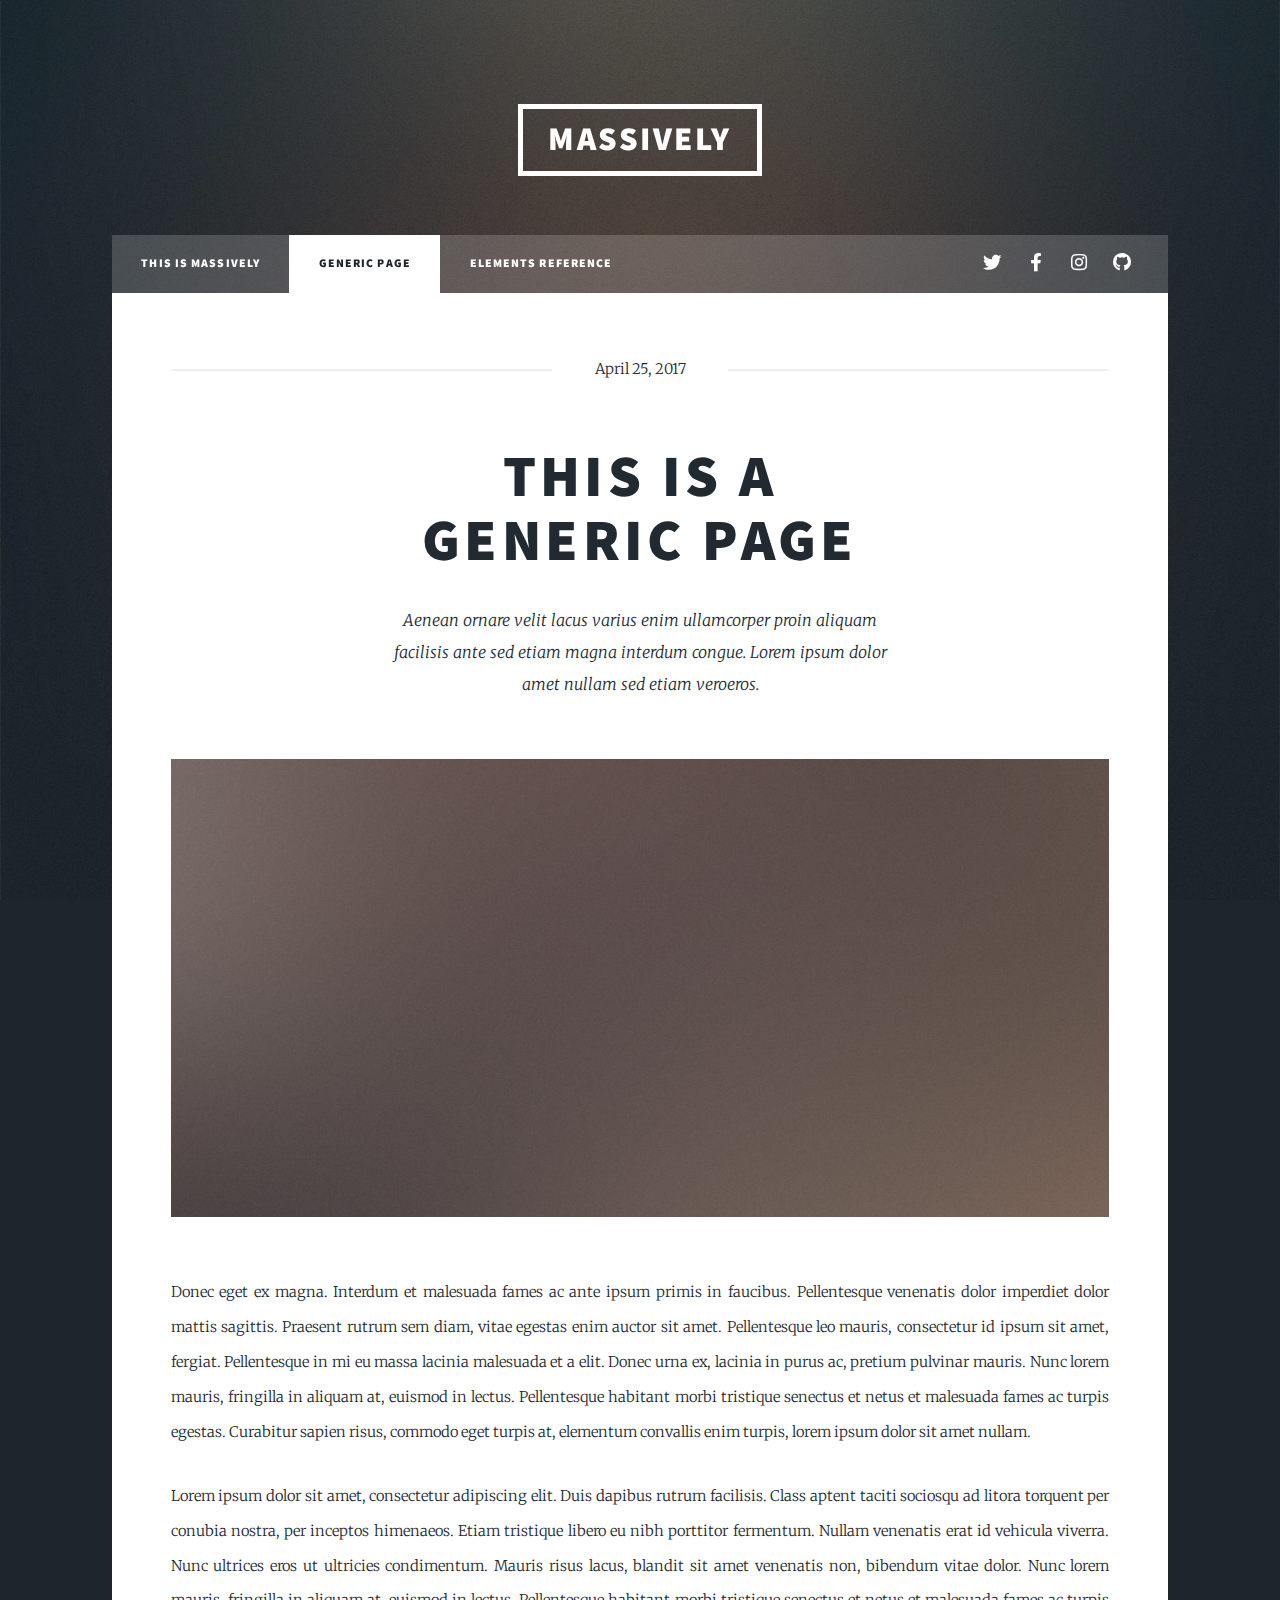
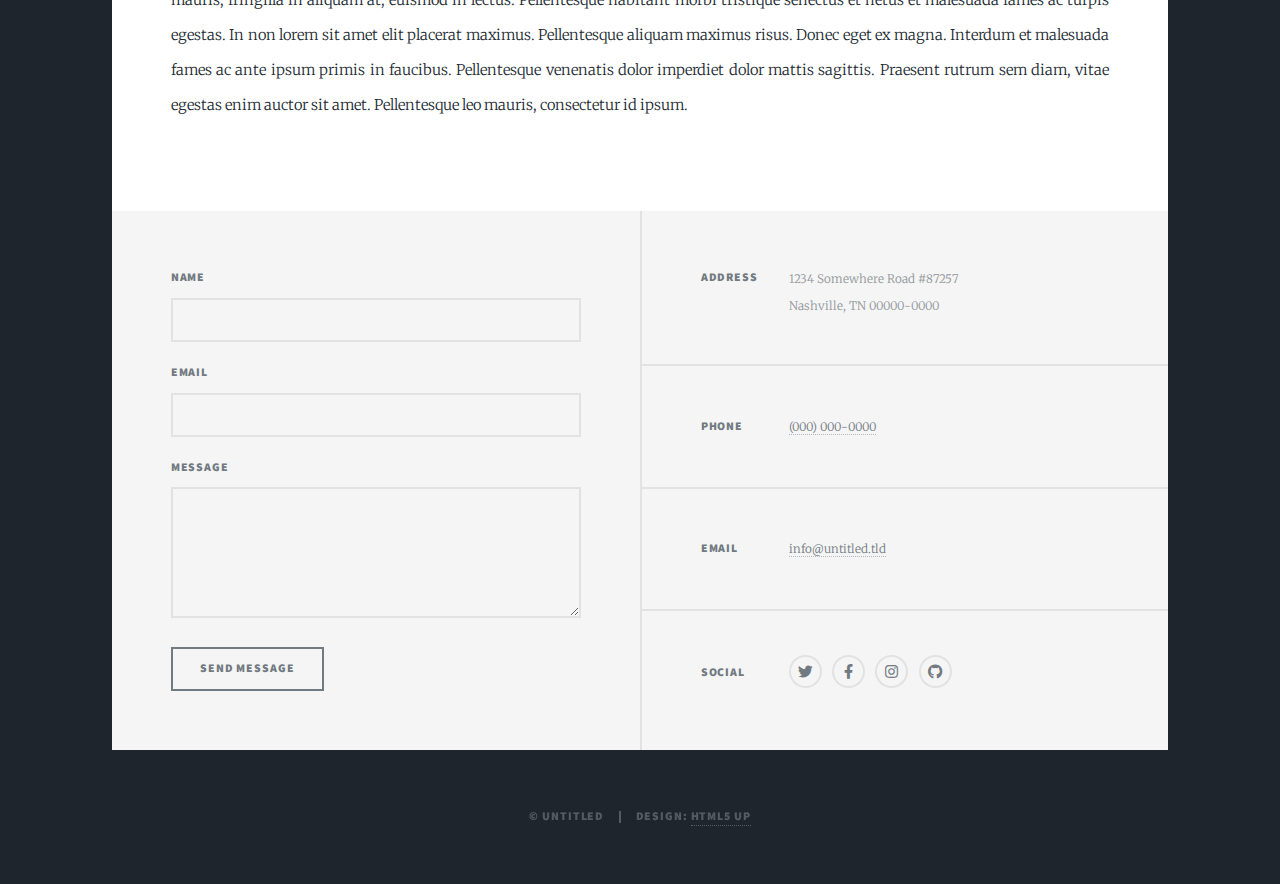
==== generic.html @ 031a7525 "Add files via upload" ====
<!DOCTYPE HTML>
<!--
	Massively by HTML5 UP
	html5up.net | @ajlkn
	Free for personal and commercial use under the CCA 3.0 license (html5up.net/license)
-->
<html>
	<head>
		<title>Generic Page - Massively by HTML5 UP</title>
		<meta charset="utf-8" />
		<meta name="viewport" content="width=device-width, initial-scale=1, user-scalable=no" />
		<link rel="stylesheet" href="assets/css/main.css" />
		<noscript><link rel="stylesheet" href="assets/css/noscript.css" /></noscript>
	</head>
	<body class="is-preload">

		<!-- Wrapper -->
			<div id="wrapper">

				<!-- Header -->
					<header id="header">
						<a href="index.html" class="logo">Massively</a>
					</header>

				<!-- Nav -->
					<nav id="nav">
						<ul class="links">
							<li><a href="index.html">This is Massively</a></li>
							<li class="active"><a href="generic.html">Generic Page</a></li>
							<li><a href="elements.html">Elements Reference</a></li>
						</ul>
						<ul class="icons">
							<li><a href="#" class="icon brands fa-twitter"><span class="label">Twitter</span></a></li>
							<li><a href="#" class="icon brands fa-facebook-f"><span class="label">Facebook</span></a></li>
							<li><a href="#" class="icon brands fa-instagram"><span class="label">Instagram</span></a></li>
							<li><a href="#" class="icon brands fa-github"><span class="label">GitHub</span></a></li>
						</ul>
					</nav>

				<!-- Main -->
					<div id="main">

						<!-- Post -->
							<section class="post">
								<header class="major">
									<span class="date">April 25, 2017</span>
									<h1>This is a<br />
									Generic Page</h1>
									<p>Aenean ornare velit lacus varius enim ullamcorper proin aliquam<br />
									facilisis ante sed etiam magna interdum congue. Lorem ipsum dolor<br />
									amet nullam sed etiam veroeros.</p>
								</header>
								<div class="image main"><img src="images/pic01.jpg" alt="" /></div>
								<p>Donec eget ex magna. Interdum et malesuada fames ac ante ipsum primis in faucibus. Pellentesque venenatis dolor imperdiet dolor mattis sagittis. Praesent rutrum sem diam, vitae egestas enim auctor sit amet. Pellentesque leo mauris, consectetur id ipsum sit amet, fergiat. Pellentesque in mi eu massa lacinia malesuada et a elit. Donec urna ex, lacinia in purus ac, pretium pulvinar mauris. Nunc lorem mauris, fringilla in aliquam at, euismod in lectus. Pellentesque habitant morbi tristique senectus et netus et malesuada fames ac turpis egestas. Curabitur sapien risus, commodo eget turpis at, elementum convallis enim turpis, lorem ipsum dolor sit amet nullam.</p>
								<p>Lorem ipsum dolor sit amet, consectetur adipiscing elit. Duis dapibus rutrum facilisis. Class aptent taciti sociosqu ad litora torquent per conubia nostra, per inceptos himenaeos. Etiam tristique libero eu nibh porttitor fermentum. Nullam venenatis erat id vehicula viverra. Nunc ultrices eros ut ultricies condimentum. Mauris risus lacus, blandit sit amet venenatis non, bibendum vitae dolor. Nunc lorem mauris, fringilla in aliquam at, euismod in lectus. Pellentesque habitant morbi tristique senectus et netus et malesuada fames ac turpis egestas. In non lorem sit amet elit placerat maximus. Pellentesque aliquam maximus risus. Donec eget ex magna. Interdum et malesuada fames ac ante ipsum primis in faucibus. Pellentesque venenatis dolor imperdiet dolor mattis sagittis. Praesent rutrum sem diam, vitae egestas enim auctor sit amet. Pellentesque leo mauris, consectetur id ipsum.</p>
							</section>

					</div>

				<!-- Footer -->
					<footer id="footer">
						<section>
							<form method="post" action="#">
								<div class="fields">
									<div class="field">
										<label for="name">Name</label>
										<input type="text" name="name" id="name" />
									</div>
									<div class="field">
										<label for="email">Email</label>
										<input type="text" name="email" id="email" />
									</div>
									<div class="field">
										<label for="message">Message</label>
										<textarea name="message" id="message" rows="3"></textarea>
									</div>
								</div>
								<ul class="actions">
									<li><input type="submit" value="Send Message" /></li>
								</ul>
							</form>
						</section>
						<section class="split contact">
							<section class="alt">
								<h3>Address</h3>
								<p>1234 Somewhere Road #87257<br />
								Nashville, TN 00000-0000</p>
							</section>
							<section>
								<h3>Phone</h3>
								<p><a href="#">(000) 000-0000</a></p>
							</section>
							<section>
								<h3>Email</h3>
								<p><a href="#">info@untitled.tld</a></p>
							</section>
							<section>
								<h3>Social</h3>
								<ul class="icons alt">
									<li><a href="#" class="icon brands alt fa-twitter"><span class="label">Twitter</span></a></li>
									<li><a href="#" class="icon brands alt fa-facebook-f"><span class="label">Facebook</span></a></li>
									<li><a href="#" class="icon brands alt fa-instagram"><span class="label">Instagram</span></a></li>
									<li><a href="#" class="icon brands alt fa-github"><span class="label">GitHub</span></a></li>
								</ul>
							</section>
						</section>
					</footer>

				<!-- Copyright -->
					<div id="copyright">
						<ul><li>&copy; Untitled</li><li>Design: <a href="https://html5up.net">HTML5 UP</a></li></ul>
					</div>

			</div>

		<!-- Scripts -->
			<script src="assets/js/jquery.min.js"></script>
			<script src="assets/js/jquery.scrollex.min.js"></script>
			<script src="assets/js/jquery.scrolly.min.js"></script>
			<script src="assets/js/browser.min.js"></script>
			<script src="assets/js/breakpoints.min.js"></script>
			<script src="assets/js/util.js"></script>
			<script src="assets/js/main.js"></script>

	</body>
</html>
---- assets/css/main.css ----
@import url(fontawesome-all.min.css);
@import url("https://fonts.googleapis.com/css?family=Merriweather:300,700,300italic,700italic|Source+Sans+Pro:900");

/*
	Massively by HTML5 UP
	html5up.net | @ajlkn
	Free for personal and commercial use under the CCA 3.0 license (html5up.net/license)
*/

html, body, div, span, applet, object,
iframe, h1, h2, h3, h4, h5, h6, p, blockquote,
pre, a, abbr, acronym, address, big, cite,
code, del, dfn, em, img, ins, kbd, q, s, samp,
small, strike, strong, sub, sup, tt, var, b,
u, i, center, dl, dt, dd, ol, ul, li, fieldset,
form, label, legend, table, caption, tbody,
tfoot, thead, tr, th, td, article, aside,
canvas, details, embed, figure, figcaption,
footer, header, hgroup, menu, nav, output, ruby,
section, summary, time, mark, audio, video {
	margin: 0;
	padding: 0;
	border: 0;
	font-size: 100%;
	font: inherit;
	vertical-align: baseline;}

article, aside, details, figcaption, figure,
footer, header, hgroup, menu, nav, section {
	display: block;}

body {
	line-height: 1;
}

ol, ul {
	list-style: none;
}

blockquote, q {
	quotes: none;
}

	blockquote:before, blockquote:after, q:before, q:after {
		content: '';
		content: none;
	}

table {
	border-collapse: collapse;
	border-spacing: 0;
}

body {
	-webkit-text-size-adjust: none;
}

mark {
	background-color: transparent;
	color: inherit;
}

input::-moz-focus-inner {
	border: 0;
	padding: 0;
}

input, select, textarea {
	-moz-appearance: none;
	-webkit-appearance: none;
	-ms-appearance: none;
	appearance: none;
}

/* Basic */

	@-ms-viewport {
		width: device-width;
	}

	body {
		-ms-overflow-style: scrollbar;
	}

	@media screen and (max-width: 480px) {

		html, body {
			min-width: 320px;
		}

	}

	html {
		box-sizing: border-box;
	}

	*, *:before, *:after {
		box-sizing: inherit;
	}

	body {
		background-color: #1e252d;
	}

		body.is-preload *, body.is-preload *:before, body.is-preload *:after {
			-moz-animation: none !important;
			-webkit-animation: none !important;
			-ms-animation: none !important;
			animation: none !important;
			-moz-transition: none !important;
			-webkit-transition: none !important;
			-ms-transition: none !important;
			transition: none !important;
		}

/* Type */

	html {
		font-size: 16pt;
	}

		@media screen and (max-width: 1680px) {

			html {
				font-size: 12pt;
			}

		}

		@media screen and (max-width: 1280px) {

			html {
				font-size: 11pt;
			}

		}

		@media screen and (max-width: 360px) {

			html {
				font-size: 10pt;
			}

		}

	body {
		color: #212931;
	}

	body, input, select, textarea {
		font-family: "Merriweather", Georgia, serif;
		font-weight: 300;
		font-size: 1rem;
		line-height: 2.375;
	}

	a {
		-moz-transition: color 0.2s ease-in-out, background-color 0.2s ease-in-out, border-color 0.2s ease-in-out, box-shadow 0.2s ease-in-out;
		-webkit-transition: color 0.2s ease-in-out, background-color 0.2s ease-in-out, border-color 0.2s ease-in-out, box-shadow 0.2s ease-in-out;
		-ms-transition: color 0.2s ease-in-out, background-color 0.2s ease-in-out, border-color 0.2s ease-in-out, box-shadow 0.2s ease-in-out;
		transition: color 0.2s ease-in-out, background-color 0.2s ease-in-out, border-color 0.2s ease-in-out, box-shadow 0.2s ease-in-out;
		border-bottom: dotted 1px;
		text-decoration: none;
	}

		a:hover {
			border-bottom-color: transparent;
		}

	strong, b {
		font-weight: 600;
	}

	em, i {
		font-style: italic;
	}

	p {
		text-align: justify;
		margin: 0 0 2rem 0;
	}

	h1, h2, h3, h4, h5, h6 {
		font-family: "Source Sans Pro", Helvetica, sans-serif;
		font-weight: 900;
		line-height: 1.5;
		letter-spacing: 0.075em;
		text-transform: uppercase;
		margin: 0 0 1rem 0;
	}

		h1 a, h2 a, h3 a, h4 a, h5 a, h6 a {
			border-bottom: 0;
			color: inherit;
			text-decoration: none;
		}

	h1 {
		font-size: 4rem;
		line-height: 1.1;
		margin: 0 0 2rem 0;
	}

	h2 {
		font-size: 1.75rem;
		line-height: 1.3;
		margin: 0 0 1.5rem 0;
	}

	h3 {
		font-size: 1.25rem;
		margin: 0 0 1.5rem 0;
	}

	h4 {
		font-size: 1rem;
	}

	h5 {
		font-size: 0.9rem;
	}

	h6 {
		font-size: 0.8rem;
	}

	sub {
		font-size: 0.8rem;
		position: relative;
		top: 0.5rem;
	}

	sup {
		font-size: 0.8rem;
		position: relative;
		top: -0.5rem;
	}

	blockquote {
		border-left: solid 4px;
		font-style: italic;
		margin: 0 0 2rem 0;
		padding: 0.5rem 0 0.5rem 2rem;
	}

	code {
		border: solid 2px;
		font-family: "Courier New", monospace;
		font-size: 0.9rem;
		margin: 0 0.25rem;
		padding: 0.25rem 0.65rem;
	}

	pre {
		-webkit-overflow-scrolling: touch;
		font-family: "Courier New", monospace;
		font-size: 0.9rem;
		margin: 0 0 2rem 0;
	}

		pre code {
			display: block;
			line-height: 1.75;
			padding: 1rem 1.5rem;
			overflow-x: auto;
		}

	hr {
		border: 0;
		border-bottom: solid 2px;
		margin: 3rem 0;
	}

		hr.major {
			margin: 5rem 0;
		}

	.align-left {
		text-align: left;
	}

	.align-center {
		text-align: center;
	}

	.align-right {
		text-align: right;
	}

	input, select, textarea {
		color: #212931;
	}

	a {
		color: #212931;
		border-bottom-color: rgba(33, 41, 49, 0.5);
	}

		a:hover {
			border-bottom-color: transparent;
			color: #18bfef !important;
		}

	strong, b {
		color: #212931;
	}

	h1, h2, h3, h4, h5, h6 {
		color: #212931;
	}

	blockquote {
		border-left-color: #eeeeee;
	}

	code {
		background: rgba(220, 220, 220, 0.25);
		border-color: #eeeeee;
	}

	hr {
		border-bottom-color: #eeeeee;
	}

/* Row */

	.row {
		display: flex;
		flex-wrap: wrap;
		box-sizing: border-box;
		align-items: stretch;
	}

		.row > * {
			box-sizing: border-box;
		}

		.row.gtr-uniform > * > :last-child {
			margin-bottom: 0;
		}

		.row.aln-left {
			justify-content: flex-start;
		}

		.row.aln-center {
			justify-content: center;
		}

		.row.aln-right {
			justify-content: flex-end;
		}

		.row.aln-top {
			align-items: flex-start;
		}

		.row.aln-middle {
			align-items: center;
		}

		.row.aln-bottom {
			align-items: flex-end;
		}

		.row > .imp {
			order: -1;
		}

		.row > .col-1 {
			width: 8.33333%;
		}

		.row > .off-1 {
			margin-left: 8.33333%;
		}

		.row > .col-2 {
			width: 16.66667%;
		}

		.row > .off-2 {
			margin-left: 16.66667%;
		}

		.row > .col-3 {
			width: 25%;
		}

		.row > .off-3 {
			margin-left: 25%;
		}

		.row > .col-4 {
			width: 33.33333%;
		}

		.row > .off-4 {
			margin-left: 33.33333%;
		}

		.row > .col-5 {
			width: 41.66667%;
		}

		.row > .off-5 {
			margin-left: 41.66667%;
		}

		.row > .col-6 {
			width: 50%;
		}

		.row > .off-6 {
			margin-left: 50%;
		}

		.row > .col-7 {
			width: 58.33333%;
		}

		.row > .off-7 {
			margin-left: 58.33333%;
		}

		.row > .col-8 {
			width: 66.66667%;
		}

		.row > .off-8 {
			margin-left: 66.66667%;
		}

		.row > .col-9 {
			width: 75%;
		}

		.row > .off-9 {
			margin-left: 75%;
		}

		.row > .col-10 {
			width: 83.33333%;
		}

		.row > .off-10 {
			margin-left: 83.33333%;
		}

		.row > .col-11 {
			width: 91.66667%;
		}

		.row > .off-11 {
			margin-left: 91.66667%;
		}

		.row > .col-12 {
			width: 100%;
		}

		.row > .off-12 {
			margin-left: 100%;
		}

		.row.gtr-0 {
			margin-top: 0;
			margin-left: 0rem;
		}

			.row.gtr-0 > * {
				padding: 0 0 0 0rem;
			}

			.row.gtr-0.gtr-uniform {
				margin-top: 0rem;
			}

				.row.gtr-0.gtr-uniform > * {
					padding-top: 0rem;
				}

		.row.gtr-25 {
			margin-top: 0;
			margin-left: -0.375rem;
		}

			.row.gtr-25 > * {
				padding: 0 0 0 0.375rem;
			}

			.row.gtr-25.gtr-uniform {
				margin-top: -0.375rem;
			}

				.row.gtr-25.gtr-uniform > * {
					padding-top: 0.375rem;
				}

		.row.gtr-50 {
			margin-top: 0;
			margin-left: -0.75rem;
		}

			.row.gtr-50 > * {
				padding: 0 0 0 0.75rem;
			}

			.row.gtr-50.gtr-uniform {
				margin-top: -0.75rem;
			}

				.row.gtr-50.gtr-uniform > * {
					padding-top: 0.75rem;
				}

		.row {
			margin-top: 0;
			margin-left: -1.5rem;
		}

			.row > * {
				padding: 0 0 0 1.5rem;
			}

			.row.gtr-uniform {
				margin-top: -1.5rem;
			}

				.row.gtr-uniform > * {
					padding-top: 1.5rem;
				}

		.row.gtr-150 {
			margin-top: 0;
			margin-left: -2.25rem;
		}

			.row.gtr-150 > * {
				padding: 0 0 0 2.25rem;
			}

			.row.gtr-150.gtr-uniform {
				margin-top: -2.25rem;
			}

				.row.gtr-150.gtr-uniform > * {
					padding-top: 2.25rem;
				}

		.row.gtr-200 {
			margin-top: 0;
			margin-left: -3rem;
		}

			.row.gtr-200 > * {
				padding: 0 0 0 3rem;
			}

			.row.gtr-200.gtr-uniform {
				margin-top: -3rem;
			}

				.row.gtr-200.gtr-uniform > * {
					padding-top: 3rem;
				}

		@media screen and (max-width: 1680px) {

			.row {
				display: flex;
				flex-wrap: wrap;
				box-sizing: border-box;
				align-items: stretch;
			}

				.row > * {
					box-sizing: border-box;
				}

				.row.gtr-uniform > * > :last-child {
					margin-bottom: 0;
				}

				.row.aln-left {
					justify-content: flex-start;
				}

				.row.aln-center {
					justify-content: center;
				}

				.row.aln-right {
					justify-content: flex-end;
				}

				.row.aln-top {
					align-items: flex-start;
				}

				.row.aln-middle {
					align-items: center;
				}

				.row.aln-bottom {
					align-items: flex-end;
				}

				.row > .imp-xlarge {
					order: -1;
				}

				.row > .col-1-xlarge {
					width: 8.33333%;
				}

				.row > .off-1-xlarge {
					margin-left: 8.33333%;
				}

				.row > .col-2-xlarge {
					width: 16.66667%;
				}

				.row > .off-2-xlarge {
					margin-left: 16.66667%;
				}

				.row > .col-3-xlarge {
					width: 25%;
				}

				.row > .off-3-xlarge {
					margin-left: 25%;
				}

				.row > .col-4-xlarge {
					width: 33.33333%;
				}

				.row > .off-4-xlarge {
					margin-left: 33.33333%;
				}

				.row > .col-5-xlarge {
					width: 41.66667%;
				}

				.row > .off-5-xlarge {
					margin-left: 41.66667%;
				}

				.row > .col-6-xlarge {
					width: 50%;
				}

				.row > .off-6-xlarge {
					margin-left: 50%;
				}

				.row > .col-7-xlarge {
					width: 58.33333%;
				}

				.row > .off-7-xlarge {
					margin-left: 58.33333%;
				}

				.row > .col-8-xlarge {
					width: 66.66667%;
				}

				.row > .off-8-xlarge {
					margin-left: 66.66667%;
				}

				.row > .col-9-xlarge {
					width: 75%;
				}

				.row > .off-9-xlarge {
					margin-left: 75%;
				}

				.row > .col-10-xlarge {
					width: 83.33333%;
				}

				.row > .off-10-xlarge {
					margin-left: 83.33333%;
				}

				.row > .col-11-xlarge {
					width: 91.66667%;
				}

				.row > .off-11-xlarge {
					margin-left: 91.66667%;
				}

				.row > .col-12-xlarge {
					width: 100%;
				}

				.row > .off-12-xlarge {
					margin-left: 100%;
				}

				.row.gtr-0 {
					margin-top: 0;
					margin-left: 0rem;
				}

					.row.gtr-0 > * {
						padding: 0 0 0 0rem;
					}

					.row.gtr-0.gtr-uniform {
						margin-top: 0rem;
					}

						.row.gtr-0.gtr-uniform > * {
							padding-top: 0rem;
						}

				.row.gtr-25 {
					margin-top: 0;
					margin-left: -0.375rem;
				}

					.row.gtr-25 > * {
						padding: 0 0 0 0.375rem;
					}

					.row.gtr-25.gtr-uniform {
						margin-top: -0.375rem;
					}

						.row.gtr-25.gtr-uniform > * {
							padding-top: 0.375rem;
						}

				.row.gtr-50 {
					margin-top: 0;
					margin-left: -0.75rem;
				}

					.row.gtr-50 > * {
						padding: 0 0 0 0.75rem;
					}

					.row.gtr-50.gtr-uniform {
						margin-top: -0.75rem;
					}

						.row.gtr-50.gtr-uniform > * {
							padding-top: 0.75rem;
						}

				.row {
					margin-top: 0;
					margin-left: -1.5rem;
				}

					.row > * {
						padding: 0 0 0 1.5rem;
					}

					.row.gtr-uniform {
						margin-top: -1.5rem;
					}

						.row.gtr-uniform > * {
							padding-top: 1.5rem;
						}

				.row.gtr-150 {
					margin-top: 0;
					margin-left: -2.25rem;
				}

					.row.gtr-150 > * {
						padding: 0 0 0 2.25rem;
					}

					.row.gtr-150.gtr-uniform {
						margin-top: -2.25rem;
					}

						.row.gtr-150.gtr-uniform > * {
							padding-top: 2.25rem;
						}

				.row.gtr-200 {
					margin-top: 0;
					margin-left: -3rem;
				}

					.row.gtr-200 > * {
						padding: 0 0 0 3rem;
					}

					.row.gtr-200.gtr-uniform {
						margin-top: -3rem;
					}

						.row.gtr-200.gtr-uniform > * {
							padding-top: 3rem;
						}

		}

		@media screen and (max-width: 1280px) {

			.row {
				display: flex;
				flex-wrap: wrap;
				box-sizing: border-box;
				align-items: stretch;
			}

				.row > * {
					box-sizing: border-box;
				}

				.row.gtr-uniform > * > :last-child {
					margin-bottom: 0;
				}

				.row.aln-left {
					justify-content: flex-start;
				}

				.row.aln-center {
					justify-content: center;
				}

				.row.aln-right {
					justify-content: flex-end;
				}

				.row.aln-top {
					align-items: flex-start;
				}

				.row.aln-middle {
					align-items: center;
				}

				.row.aln-bottom {
					align-items: flex-end;
				}

				.row > .imp-large {
					order: -1;
				}

				.row > .col-1-large {
					width: 8.33333%;
				}

				.row > .off-1-large {
					margin-left: 8.33333%;
				}

				.row > .col-2-large {
					width: 16.66667%;
				}

				.row > .off-2-large {
					margin-left: 16.66667%;
				}

				.row > .col-3-large {
					width: 25%;
				}

				.row > .off-3-large {
					margin-left: 25%;
				}

				.row > .col-4-large {
					width: 33.33333%;
				}

				.row > .off-4-large {
					margin-left: 33.33333%;
				}

				.row > .col-5-large {
					width: 41.66667%;
				}

				.row > .off-5-large {
					margin-left: 41.66667%;
				}

				.row > .col-6-large {
					width: 50%;
				}

				.row > .off-6-large {
					margin-left: 50%;
				}

				.row > .col-7-large {
					width: 58.33333%;
				}

				.row > .off-7-large {
					margin-left: 58.33333%;
				}

				.row > .col-8-large {
					width: 66.66667%;
				}

				.row > .off-8-large {
					margin-left: 66.66667%;
				}

				.row > .col-9-large {
					width: 75%;
				}

				.row > .off-9-large {
					margin-left: 75%;
				}

				.row > .col-10-large {
					width: 83.33333%;
				}

				.row > .off-10-large {
					margin-left: 83.33333%;
				}

				.row > .col-11-large {
					width: 91.66667%;
				}

				.row > .off-11-large {
					margin-left: 91.66667%;
				}

				.row > .col-12-large {
					width: 100%;
				}

				.row > .off-12-large {
					margin-left: 100%;
				}

				.row.gtr-0 {
					margin-top: 0;
					margin-left: 0rem;
				}

					.row.gtr-0 > * {
						padding: 0 0 0 0rem;
					}

					.row.gtr-0.gtr-uniform {
						margin-top: 0rem;
					}

						.row.gtr-0.gtr-uniform > * {
							padding-top: 0rem;
						}

				.row.gtr-25 {
					margin-top: 0;
					margin-left: -0.375rem;
				}

					.row.gtr-25 > * {
						padding: 0 0 0 0.375rem;
					}

					.row.gtr-25.gtr-uniform {
						margin-top: -0.375rem;
					}

						.row.gtr-25.gtr-uniform > * {
							padding-top: 0.375rem;
						}

				.row.gtr-50 {
					margin-top: 0;
					margin-left: -0.75rem;
				}

					.row.gtr-50 > * {
						padding: 0 0 0 0.75rem;
					}

					.row.gtr-50.gtr-uniform {
						margin-top: -0.75rem;
					}

						.row.gtr-50.gtr-uniform > * {
							padding-top: 0.75rem;
						}

				.row {
					margin-top: 0;
					margin-left: -1.5rem;
				}

					.row > * {
						padding: 0 0 0 1.5rem;
					}

					.row.gtr-uniform {
						margin-top: -1.5rem;
					}

						.row.gtr-uniform > * {
							padding-top: 1.5rem;
						}

				.row.gtr-150 {
					margin-top: 0;
					margin-left: -2.25rem;
				}

					.row.gtr-150 > * {
						padding: 0 0 0 2.25rem;
					}

					.row.gtr-150.gtr-uniform {
						margin-top: -2.25rem;
					}

						.row.gtr-150.gtr-uniform > * {
							padding-top: 2.25rem;
						}

				.row.gtr-200 {
					margin-top: 0;
					margin-left: -3rem;
				}

					.row.gtr-200 > * {
						padding: 0 0 0 3rem;
					}

					.row.gtr-200.gtr-uniform {
						margin-top: -3rem;
					}

						.row.gtr-200.gtr-uniform > * {
							padding-top: 3rem;
						}

		}

		@media screen and (max-width: 980px) {

			.row {
				display: flex;
				flex-wrap: wrap;
				box-sizing: border-box;
				align-items: stretch;
			}

				.row > * {
					box-sizing: border-box;
				}

				.row.gtr-uniform > * > :last-child {
					margin-bottom: 0;
				}

				.row.aln-left {
					justify-content: flex-start;
				}

				.row.aln-center {
					justify-content: center;
				}

				.row.aln-right {
					justify-content: flex-end;
				}

				.row.aln-top {
					align-items: flex-start;
				}

				.row.aln-middle {
					align-items: center;
				}

				.row.aln-bottom {
					align-items: flex-end;
				}

				.row > .imp-medium {
					order: -1;
				}

				.row > .col-1-medium {
					width: 8.33333%;
				}

				.row > .off-1-medium {
					margin-left: 8.33333%;
				}

				.row > .col-2-medium {
					width: 16.66667%;
				}

				.row > .off-2-medium {
					margin-left: 16.66667%;
				}

				.row > .col-3-medium {
					width: 25%;
				}

				.row > .off-3-medium {
					margin-left: 25%;
				}

				.row > .col-4-medium {
					width: 33.33333%;
				}

				.row > .off-4-medium {
					margin-left: 33.33333%;
				}

				.row > .col-5-medium {
					width: 41.66667%;
				}

				.row > .off-5-medium {
					margin-left: 41.66667%;
				}

				.row > .col-6-medium {
					width: 50%;
				}

				.row > .off-6-medium {
					margin-left: 50%;
				}

				.row > .col-7-medium {
					width: 58.33333%;
				}

				.row > .off-7-medium {
					margin-left: 58.33333%;
				}

				.row > .col-8-medium {
					width: 66.66667%;
				}

				.row > .off-8-medium {
					margin-left: 66.66667%;
				}

				.row > .col-9-medium {
					width: 75%;
				}

				.row > .off-9-medium {
					margin-left: 75%;
				}

				.row > .col-10-medium {
					width: 83.33333%;
				}

				.row > .off-10-medium {
					margin-left: 83.33333%;
				}

				.row > .col-11-medium {
					width: 91.66667%;
				}

				.row > .off-11-medium {
					margin-left: 91.66667%;
				}

				.row > .col-12-medium {
					width: 100%;
				}

				.row > .off-12-medium {
					margin-left: 100%;
				}

				.row.gtr-0 {
					margin-top: 0;
					margin-left: 0rem;
				}

					.row.gtr-0 > * {
						padding: 0 0 0 0rem;
					}

					.row.gtr-0.gtr-uniform {
						margin-top: 0rem;
					}

						.row.gtr-0.gtr-uniform > * {
							padding-top: 0rem;
						}

				.row.gtr-25 {
					margin-top: 0;
					margin-left: -0.375rem;
				}

					.row.gtr-25 > * {
						padding: 0 0 0 0.375rem;
					}

					.row.gtr-25.gtr-uniform {
						margin-top: -0.375rem;
					}

						.row.gtr-25.gtr-uniform > * {
							padding-top: 0.375rem;
						}

				.row.gtr-50 {
					margin-top: 0;
					margin-left: -0.75rem;
				}

					.row.gtr-50 > * {
						padding: 0 0 0 0.75rem;
					}

					.row.gtr-50.gtr-uniform {
						margin-top: -0.75rem;
					}

						.row.gtr-50.gtr-uniform > * {
							padding-top: 0.75rem;
						}

				.row {
					margin-top: 0;
					margin-left: -1.5rem;
				}

					.row > * {
						padding: 0 0 0 1.5rem;
					}

					.row.gtr-uniform {
						margin-top: -1.5rem;
					}

						.row.gtr-uniform > * {
							padding-top: 1.5rem;
						}

				.row.gtr-150 {
					margin-top: 0;
					margin-left: -2.25rem;
				}

					.row.gtr-150 > * {
						padding: 0 0 0 2.25rem;
					}

					.row.gtr-150.gtr-uniform {
						margin-top: -2.25rem;
					}

						.row.gtr-150.gtr-uniform > * {
							padding-top: 2.25rem;
						}

				.row.gtr-200 {
					margin-top: 0;
					margin-left: -3rem;
				}

					.row.gtr-200 > * {
						padding: 0 0 0 3rem;
					}

					.row.gtr-200.gtr-uniform {
						margin-top: -3rem;
					}

						.row.gtr-200.gtr-uniform > * {
							padding-top: 3rem;
						}

		}

		@media screen and (max-width: 736px) {

			.row {
				display: flex;
				flex-wrap: wrap;
				box-sizing: border-box;
				align-items: stretch;
			}

				.row > * {
					box-sizing: border-box;
				}

				.row.gtr-uniform > * > :last-child {
					margin-bottom: 0;
				}

				.row.aln-left {
					justify-content: flex-start;
				}

				.row.aln-center {
					justify-content: center;
				}

				.row.aln-right {
					justify-content: flex-end;
				}

				.row.aln-top {
					align-items: flex-start;
				}

				.row.aln-middle {
					align-items: center;
				}

				.row.aln-bottom {
					align-items: flex-end;
				}

				.row > .imp-small {
					order: -1;
				}

				.row > .col-1-small {
					width: 8.33333%;
				}

				.row > .off-1-small {
					margin-left: 8.33333%;
				}

				.row > .col-2-small {
					width: 16.66667%;
				}

				.row > .off-2-small {
					margin-left: 16.66667%;
				}

				.row > .col-3-small {
					width: 25%;
				}

				.row > .off-3-small {
					margin-left: 25%;
				}

				.row > .col-4-small {
					width: 33.33333%;
				}

				.row > .off-4-small {
					margin-left: 33.33333%;
				}

				.row > .col-5-small {
					width: 41.66667%;
				}

				.row > .off-5-small {
					margin-left: 41.66667%;
				}

				.row > .col-6-small {
					width: 50%;
				}

				.row > .off-6-small {
					margin-left: 50%;
				}

				.row > .col-7-small {
					width: 58.33333%;
				}

				.row > .off-7-small {
					margin-left: 58.33333%;
				}

				.row > .col-8-small {
					width: 66.66667%;
				}

				.row > .off-8-small {
					margin-left: 66.66667%;
				}

				.row > .col-9-small {
					width: 75%;
				}

				.row > .off-9-small {
					margin-left: 75%;
				}

				.row > .col-10-small {
					width: 83.33333%;
				}

				.row > .off-10-small {
					margin-left: 83.33333%;
				}

				.row > .col-11-small {
					width: 91.66667%;
				}

				.row > .off-11-small {
					margin-left: 91.66667%;
				}

				.row > .col-12-small {
					width: 100%;
				}

				.row > .off-12-small {
					margin-left: 100%;
				}

				.row.gtr-0 {
					margin-top: 0;
					margin-left: 0rem;
				}

					.row.gtr-0 > * {
						padding: 0 0 0 0rem;
					}

					.row.gtr-0.gtr-uniform {
						margin-top: 0rem;
					}

						.row.gtr-0.gtr-uniform > * {
							padding-top: 0rem;
						}

				.row.gtr-25 {
					margin-top: 0;
					margin-left: -0.375rem;
				}

					.row.gtr-25 > * {
						padding: 0 0 0 0.375rem;
					}

					.row.gtr-25.gtr-uniform {
						margin-top: -0.375rem;
					}

						.row.gtr-25.gtr-uniform > * {
							padding-top: 0.375rem;
						}

				.row.gtr-50 {
					margin-top: 0;
					margin-left: -0.75rem;
				}

					.row.gtr-50 > * {
						padding: 0 0 0 0.75rem;
					}

					.row.gtr-50.gtr-uniform {
						margin-top: -0.75rem;
					}

						.row.gtr-50.gtr-uniform > * {
							padding-top: 0.75rem;
						}

				.row {
					margin-top: 0;
					margin-left: -1.5rem;
				}

					.row > * {
						padding: 0 0 0 1.5rem;
					}

					.row.gtr-uniform {
						margin-top: -1.5rem;
					}

						.row.gtr-uniform > * {
							padding-top: 1.5rem;
						}

				.row.gtr-150 {
					margin-top: 0;
					margin-left: -2.25rem;
				}

					.row.gtr-150 > * {
						padding: 0 0 0 2.25rem;
					}

					.row.gtr-150.gtr-uniform {
						margin-top: -2.25rem;
					}

						.row.gtr-150.gtr-uniform > * {
							padding-top: 2.25rem;
						}

				.row.gtr-200 {
					margin-top: 0;
					margin-left: -3rem;
				}

					.row.gtr-200 > * {
						padding: 0 0 0 3rem;
					}

					.row.gtr-200.gtr-uniform {
						margin-top: -3rem;
					}

						.row.gtr-200.gtr-uniform > * {
							padding-top: 3rem;
						}

		}

		@media screen and (max-width: 480px) {

			.row {
				display: flex;
				flex-wrap: wrap;
				box-sizing: border-box;
				align-items: stretch;
			}

				.row > * {
					box-sizing: border-box;
				}

				.row.gtr-uniform > * > :last-child {
					margin-bottom: 0;
				}

				.row.aln-left {
					justify-content: flex-start;
				}

				.row.aln-center {
					justify-content: center;
				}

				.row.aln-right {
					justify-content: flex-end;
				}

				.row.aln-top {
					align-items: flex-start;
				}

				.row.aln-middle {
					align-items: center;
				}

				.row.aln-bottom {
					align-items: flex-end;
				}

				.row > .imp-xsmall {
					order: -1;
				}

				.row > .col-1-xsmall {
					width: 8.33333%;
				}

				.row > .off-1-xsmall {
					margin-left: 8.33333%;
				}

				.row > .col-2-xsmall {
					width: 16.66667%;
				}

				.row > .off-2-xsmall {
					margin-left: 16.66667%;
				}

				.row > .col-3-xsmall {
					width: 25%;
				}

				.row > .off-3-xsmall {
					margin-left: 25%;
				}

				.row > .col-4-xsmall {
					width: 33.33333%;
				}

				.row > .off-4-xsmall {
					margin-left: 33.33333%;
				}

				.row > .col-5-xsmall {
					width: 41.66667%;
				}

				.row > .off-5-xsmall {
					margin-left: 41.66667%;
				}

				.row > .col-6-xsmall {
					width: 50%;
				}

				.row > .off-6-xsmall {
					margin-left: 50%;
				}

				.row > .col-7-xsmall {
					width: 58.33333%;
				}

				.row > .off-7-xsmall {
					margin-left: 58.33333%;
				}

				.row > .col-8-xsmall {
					width: 66.66667%;
				}

				.row > .off-8-xsmall {
					margin-left: 66.66667%;
				}

				.row > .col-9-xsmall {
					width: 75%;
				}

				.row > .off-9-xsmall {
					margin-left: 75%;
				}

				.row > .col-10-xsmall {
					width: 83.33333%;
				}

				.row > .off-10-xsmall {
					margin-left: 83.33333%;
				}

				.row > .col-11-xsmall {
					width: 91.66667%;
				}

				.row > .off-11-xsmall {
					margin-left: 91.66667%;
				}

				.row > .col-12-xsmall {
					width: 100%;
				}

				.row > .off-12-xsmall {
					margin-left: 100%;
				}

				.row.gtr-0 {
					margin-top: 0;
					margin-left: 0rem;
				}

					.row.gtr-0 > * {
						padding: 0 0 0 0rem;
					}

					.row.gtr-0.gtr-uniform {
						margin-top: 0rem;
					}

						.row.gtr-0.gtr-uniform > * {
							padding-top: 0rem;
						}

				.row.gtr-25 {
					margin-top: 0;
					margin-left: -0.375rem;
				}

					.row.gtr-25 > * {
						padding: 0 0 0 0.375rem;
					}

					.row.gtr-25.gtr-uniform {
						margin-top: -0.375rem;
					}

						.row.gtr-25.gtr-uniform > * {
							padding-top: 0.375rem;
						}

				.row.gtr-50 {
					margin-top: 0;
					margin-left: -0.75rem;
				}

					.row.gtr-50 > * {
						padding: 0 0 0 0.75rem;
					}

					.row.gtr-50.gtr-uniform {
						margin-top: -0.75rem;
					}

						.row.gtr-50.gtr-uniform > * {
							padding-top: 0.75rem;
						}

				.row {
					margin-top: 0;
					margin-left: -1.5rem;
				}

					.row > * {
						padding: 0 0 0 1.5rem;
					}

					.row.gtr-uniform {
						margin-top: -1.5rem;
					}

						.row.gtr-uniform > * {
							padding-top: 1.5rem;
						}

				.row.gtr-150 {
					margin-top: 0;
					margin-left: -2.25rem;
				}

					.row.gtr-150 > * {
						padding: 0 0 0 2.25rem;
					}

					.row.gtr-150.gtr-uniform {
						margin-top: -2.25rem;
					}

						.row.gtr-150.gtr-uniform > * {
							padding-top: 2.25rem;
						}

				.row.gtr-200 {
					margin-top: 0;
					margin-left: -3rem;
				}

					.row.gtr-200 > * {
						padding: 0 0 0 3rem;
					}

					.row.gtr-200.gtr-uniform {
						margin-top: -3rem;
					}

						.row.gtr-200.gtr-uniform > * {
							padding-top: 3rem;
						}

		}

		@media screen and (max-width: 360px) {

			.row {
				display: flex;
				flex-wrap: wrap;
				box-sizing: border-box;
				align-items: stretch;
			}

				.row > * {
					box-sizing: border-box;
				}

				.row.gtr-uniform > * > :last-child {
					margin-bottom: 0;
				}

				.row.aln-left {
					justify-content: flex-start;
				}

				.row.aln-center {
					justify-content: center;
				}

				.row.aln-right {
					justify-content: flex-end;
				}

				.row.aln-top {
					align-items: flex-start;
				}

				.row.aln-middle {
					align-items: center;
				}

				.row.aln-bottom {
					align-items: flex-end;
				}

				.row > .imp-xxsmall {
					order: -1;
				}

				.row > .col-1-xxsmall {
					width: 8.33333%;
				}

				.row > .off-1-xxsmall {
					margin-left: 8.33333%;
				}

				.row > .col-2-xxsmall {
					width: 16.66667%;
				}

				.row > .off-2-xxsmall {
					margin-left: 16.66667%;
				}

				.row > .col-3-xxsmall {
					width: 25%;
				}

				.row > .off-3-xxsmall {
					margin-left: 25%;
				}

				.row > .col-4-xxsmall {
					width: 33.33333%;
				}

				.row > .off-4-xxsmall {
					margin-left: 33.33333%;
				}

				.row > .col-5-xxsmall {
					width: 41.66667%;
				}

				.row > .off-5-xxsmall {
					margin-left: 41.66667%;
				}

				.row > .col-6-xxsmall {
					width: 50%;
				}

				.row > .off-6-xxsmall {
					margin-left: 50%;
				}

				.row > .col-7-xxsmall {
					width: 58.33333%;
				}

				.row > .off-7-xxsmall {
					margin-left: 58.33333%;
				}

				.row > .col-8-xxsmall {
					width: 66.66667%;
				}

				.row > .off-8-xxsmall {
					margin-left: 66.66667%;
				}

				.row > .col-9-xxsmall {
					width: 75%;
				}

				.row > .off-9-xxsmall {
					margin-left: 75%;
				}

				.row > .col-10-xxsmall {
					width: 83.33333%;
				}

				.row > .off-10-xxsmall {
					margin-left: 83.33333%;
				}

				.row > .col-11-xxsmall {
					width: 91.66667%;
				}

				.row > .off-11-xxsmall {
					margin-left: 91.66667%;
				}

				.row > .col-12-xxsmall {
					width: 100%;
				}

				.row > .off-12-xxsmall {
					margin-left: 100%;
				}

				.row.gtr-0 {
					margin-top: 0;
					margin-left: 0rem;
				}

					.row.gtr-0 > * {
						padding: 0 0 0 0rem;
					}

					.row.gtr-0.gtr-uniform {
						margin-top: 0rem;
					}

						.row.gtr-0.gtr-uniform > * {
							padding-top: 0rem;
						}

				.row.gtr-25 {
					margin-top: 0;
					margin-left: -0.375rem;
				}

					.row.gtr-25 > * {
						padding: 0 0 0 0.375rem;
					}

					.row.gtr-25.gtr-uniform {
						margin-top: -0.375rem;
					}

						.row.gtr-25.gtr-uniform > * {
							padding-top: 0.375rem;
						}

				.row.gtr-50 {
					margin-top: 0;
					margin-left: -0.75rem;
				}

					.row.gtr-50 > * {
						padding: 0 0 0 0.75rem;
					}

					.row.gtr-50.gtr-uniform {
						margin-top: -0.75rem;
					}

						.row.gtr-50.gtr-uniform > * {
							padding-top: 0.75rem;
						}

				.row {
					margin-top: 0;
					margin-left: -1.5rem;
				}

					.row > * {
						padding: 0 0 0 1.5rem;
					}

					.row.gtr-uniform {
						margin-top: -1.5rem;
					}

						.row.gtr-uniform > * {
							padding-top: 1.5rem;
						}

				.row.gtr-150 {
					margin-top: 0;
					margin-left: -2.25rem;
				}

					.row.gtr-150 > * {
						padding: 0 0 0 2.25rem;
					}

					.row.gtr-150.gtr-uniform {
						margin-top: -2.25rem;
					}

						.row.gtr-150.gtr-uniform > * {
							padding-top: 2.25rem;
						}

				.row.gtr-200 {
					margin-top: 0;
					margin-left: -3rem;
				}

					.row.gtr-200 > * {
						padding: 0 0 0 3rem;
					}

					.row.gtr-200.gtr-uniform {
						margin-top: -3rem;
					}

						.row.gtr-200.gtr-uniform > * {
							padding-top: 3rem;
						}

		}

/* Box */

	.box {
		border: solid 2px;
		margin-bottom: 2rem;
		padding: 1.5rem;
	}

		.box > :last-child,
		.box > :last-child > :last-child,
		.box > :last-child > :last-child > :last-child {
			margin-bottom: 0;
		}

		.box.alt {
			border: 0;
			border-radius: 0;
			padding: 0;
		}

	.box {
		border-color: #eeeeee;
	}

/* Button */

	input[type="submit"],
	input[type="reset"],
	input[type="button"],
	button,
	.button {
		-moz-appearance: none;
		-webkit-appearance: none;
		-ms-appearance: none;
		appearance: none;
		-moz-transition: background-color 0.2s ease-in-out, box-shadow 0.2s ease-in-out, color 0.2s ease-in-out;
		-webkit-transition: background-color 0.2s ease-in-out, box-shadow 0.2s ease-in-out, color 0.2s ease-in-out;
		-ms-transition: background-color 0.2s ease-in-out, box-shadow 0.2s ease-in-out, color 0.2s ease-in-out;
		transition: background-color 0.2s ease-in-out, box-shadow 0.2s ease-in-out, color 0.2s ease-in-out;
		border: 0;
		border-radius: 0;
		cursor: pointer;
		display: inline-block;
		font-family: "Source Sans Pro", Helvetica, sans-serif;
		font-size: 0.8rem;
		font-weight: 900;
		letter-spacing: 0.075em;
		height: 3rem;
		line-height: 3rem;
		padding: 0 2rem;
		text-align: center;
		text-decoration: none;
		text-transform: uppercase;
		white-space: nowrap;
	}

		input[type="submit"].icon:before,
		input[type="reset"].icon:before,
		input[type="button"].icon:before,
		button.icon:before,
		.button.icon:before {
			margin-right: 0.5rem;
		}

		input[type="submit"].icon.solo,
		input[type="reset"].icon.solo,
		input[type="button"].icon.solo,
		button.icon.solo,
		.button.icon.solo {
			position: relative;
			width: 4rem;
			height: 4rem;
			line-height: 4rem;
			border-radius: 4rem;
			text-indent: 4rem;
			overflow: hidden;
			padding: 0;
			white-space: nowrap;
		}

			input[type="submit"].icon.solo:before,
			input[type="reset"].icon.solo:before,
			input[type="button"].icon.solo:before,
			button.icon.solo:before,
			.button.icon.solo:before {
				position: absolute;
				display: block;
				top: 0;
				left: 0;
				width: inherit;
				height: inherit;
				line-height: inherit;
				font-size: 1.25rem;
				margin-right: 0;
				text-align: center;
				text-indent: 0;
			}

		input[type="submit"].fit,
		input[type="reset"].fit,
		input[type="button"].fit,
		button.fit,
		.button.fit {
			width: 100%;
		}

		input[type="submit"].small,
		input[type="reset"].small,
		input[type="button"].small,
		button.small,
		.button.small {
			font-size: 0.7rem;
			height: 2.5rem;
			line-height: 2.5rem;
			padding: 0 1.5rem;
		}

		input[type="submit"].large,
		input[type="reset"].large,
		input[type="button"].large,
		button.large,
		.button.large {
			font-size: 0.9rem;
			height: 3.5rem;
			line-height: 3.5rem;
			padding: 0 2.75rem;
		}

		@media screen and (max-width: 980px) {

			input[type="submit"],
			input[type="reset"],
			input[type="button"],
			button,
			.button {
				font-size: 0.9rem;
				height: 3.25rem;
				line-height: 3.25rem;
			}

				input[type="submit"].large,
				input[type="reset"].large,
				input[type="button"].large,
				button.large,
				.button.large {
					font-size: 1rem;
					height: 3.75rem;
					line-height: 3.75rem;
				}

		}

		input[type="submit"].disabled, input[type="submit"]:disabled,
		input[type="reset"].disabled,
		input[type="reset"]:disabled,
		input[type="button"].disabled,
		input[type="button"]:disabled,
		button.disabled,
		button:disabled,
		.button.disabled,
		.button:disabled {
			pointer-events: none;
			opacity: 0.25;
		}

	input[type="submit"],
	input[type="reset"],
	input[type="button"],
	button,
	.button {
		background-color: transparent;
		box-shadow: inset 0 0 0 2px #212931;
		color: #212931 !important;
	}

		input[type="submit"]:hover,
		input[type="reset"]:hover,
		input[type="button"]:hover,
		button:hover,
		.button:hover {
			box-shadow: inset 0 0 0 2px #18bfef;
			color: #18bfef !important;
		}

		input[type="submit"].primary,
		input[type="reset"].primary,
		input[type="button"].primary,
		button.primary,
		.button.primary {
			background-color: #212931;
			box-shadow: none;
			color: #ffffff !important;
		}

			input[type="submit"].primary:hover,
			input[type="reset"].primary:hover,
			input[type="button"].primary:hover,
			button.primary:hover,
			.button.primary:hover {
				background-color: #18bfef;
			}

/* Form */

	form {
		margin: 0 0 2rem 0;
	}

		form > :last-child {
			margin-bottom: 0;
		}

		form > .fields {
			display: -moz-flex;
			display: -webkit-flex;
			display: -ms-flex;
			display: flex;
			-moz-flex-wrap: wrap;
			-webkit-flex-wrap: wrap;
			-ms-flex-wrap: wrap;
			flex-wrap: wrap;
			width: calc(100% + 3rem);
			margin: -1.5rem 0 2rem -1.5rem;
		}

			form > .fields > .field {
				-moz-flex-grow: 0;
				-webkit-flex-grow: 0;
				-ms-flex-grow: 0;
				flex-grow: 0;
				-moz-flex-shrink: 0;
				-webkit-flex-shrink: 0;
				-ms-flex-shrink: 0;
				flex-shrink: 0;
				padding: 1.5rem 0 0 1.5rem;
				width: calc(100% - 1.5rem);
			}

				form > .fields > .field.half {
					width: calc(50% - 0.75rem);
				}

				form > .fields > .field.third {
					width: calc(100%/3 - 0.5rem);
				}

				form > .fields > .field.quarter {
					width: calc(25% - 0.375rem);
				}

		@media screen and (max-width: 480px) {

			form > .fields {
				width: calc(100% + 3rem);
				margin: -1.5rem 0 2rem -1.5rem;
			}

				form > .fields > .field {
					padding: 1.5rem 0 0 1.5rem;
					width: calc(100% - 1.5rem);
				}

					form > .fields > .field.half {
						width: calc(100% - 1.5rem);
					}

					form > .fields > .field.third {
						width: calc(100% - 1.5rem);
					}

					form > .fields > .field.quarter {
						width: calc(100% - 1.5rem);
					}

		}

	label {
		display: block;
		font-family: "Source Sans Pro", Helvetica, sans-serif;
		font-weight: 900;
		line-height: 1.5;
		letter-spacing: 0.075em;
		font-size: 0.8rem;
		text-transform: uppercase;
		margin: 0 0 0.75rem 0;
	}

		@media screen and (max-width: 980px) {

			label {
				font-size: 0.9rem;
			}

		}

	input[type="text"],
	input[type="password"],
	input[type="email"],
	select,
	textarea {
		-moz-appearance: none;
		-webkit-appearance: none;
		-ms-appearance: none;
		appearance: none;
		background: transparent;
		border-radius: 0;
		border: solid 2px;
		color: inherit;
		display: block;
		outline: 0;
		padding: 0 1rem;
		text-decoration: none;
		width: 100%;
	}

		input[type="text"]:invalid,
		input[type="password"]:invalid,
		input[type="email"]:invalid,
		select:invalid,
		textarea:invalid {
			box-shadow: none;
		}

	select {
		background-size: 1.25rem;
		background-repeat: no-repeat;
		background-position: calc(100% - 1rem) center;
		height: 3rem;
		padding-right: 3rem;
		text-overflow: ellipsis;
	}

		select:focus::-ms-value {
			background-color: transparent;
		}

		select::-ms-expand {
			display: none;
		}

	input[type="text"],
	input[type="password"],
	input[type="email"],
	select {
		height: 3rem;
	}

	textarea {
		padding: 0.75rem 1rem;
	}

	input[type="checkbox"],
	input[type="radio"] {
		-moz-appearance: none;
		-webkit-appearance: none;
		-ms-appearance: none;
		appearance: none;
		display: block;
		float: left;
		margin-right: -2rem;
		opacity: 0;
		width: 1rem;
		z-index: -1;
	}

		input[type="checkbox"] + label,
		input[type="radio"] + label {
			text-decoration: none;
			cursor: pointer;
			display: inline-block;
			font-size: 1rem;
			letter-spacing: 0;
			font-family: "Merriweather", Georgia, serif;
			text-transform: none;
			font-weight: 300;
			padding-left: 2.8rem;
			padding-right: 1rem;
			position: relative;
		}

			input[type="checkbox"] + label:before,
			input[type="radio"] + label:before {
				-moz-osx-font-smoothing: grayscale;
				-webkit-font-smoothing: antialiased;
				display: inline-block;
				font-style: normal;
				font-variant: normal;
				text-rendering: auto;
				line-height: 1;
				text-transform: none !important;
				font-family: 'Font Awesome 5 Free';
				font-weight: 900;
			}

			input[type="checkbox"] + label:before,
			input[type="radio"] + label:before {
				border-radius: 0;
				border: solid 2px;
				content: '';
				display: inline-block;
				font-size: 0.8rem;
				height: 1.8rem;
				left: 0;
				line-height: 1.65rem;
				position: absolute;
				text-align: center;
				top: -0.125rem;
				width: 1.8rem;
			}

		input[type="checkbox"]:checked + label:before,
		input[type="radio"]:checked + label:before {
			content: '\f00c';
		}

	input[type="checkbox"] + label:before {
		border-radius: 0;
	}

	input[type="radio"] + label:before {
		border-radius: 100%;
	}

	::-webkit-input-placeholder {
		opacity: 1.0;
	}

	:-moz-placeholder {
		opacity: 1.0;
	}

	::-moz-placeholder {
		opacity: 1.0;
	}

	:-ms-input-placeholder {
		opacity: 1.0;
	}

	label {
		color: #212931;
	}

	input[type="text"],
	input[type="password"],
	input[type="email"],
	select,
	textarea {
		border-color: #eeeeee;
	}

		input[type="text"]:focus,
		input[type="password"]:focus,
		input[type="email"]:focus,
		select:focus,
		textarea:focus {
			border-color: #18bfef;
		}

	select {
		background-image: url("data:image/svg+xml;charset=utf8,%3Csvg xmlns='http://www.w3.org/2000/svg' width='40' height='40' preserveAspectRatio='none' viewBox='0 0 40 40'%3E%3Cpath d='M9.4,12.3l10.4,10.4l10.4-10.4c0.2-0.2,0.5-0.4,0.9-0.4c0.3,0,0.6,0.1,0.9,0.4l3.3,3.3c0.2,0.2,0.4,0.5,0.4,0.9 c0,0.4-0.1,0.6-0.4,0.9L20.7,31.9c-0.2,0.2-0.5,0.4-0.9,0.4c-0.3,0-0.6-0.1-0.9-0.4L4.3,17.3c-0.2-0.2-0.4-0.5-0.4-0.9 c0-0.4,0.1-0.6,0.4-0.9l3.3-3.3c0.2-0.2,0.5-0.4,0.9-0.4S9.1,12.1,9.4,12.3z' fill='%23eeeeee' /%3E%3C/svg%3E");
	}

		select option {
			background-color: #ffffff;
			color: #212931;
		}

	.select-wrapper:before {
		color: #eeeeee;
	}

	input[type="checkbox"] + label,
	input[type="radio"] + label {
		color: #212931;
	}

		input[type="checkbox"] + label:before,
		input[type="radio"] + label:before {
			border-color: #eeeeee;
		}

	input[type="checkbox"]:checked + label:before,
	input[type="radio"]:checked + label:before {
		background-color: #212931;
		border-color: #212931;
		color: #ffffff;
	}

	input[type="checkbox"]:focus + label:before,
	input[type="radio"]:focus + label:before {
		border-color: #18bfef;
	}

	::-webkit-input-placeholder {
		color: #909498 !important;
	}

	:-moz-placeholder {
		color: #909498 !important;
	}

	::-moz-placeholder {
		color: #909498 !important;
	}

	:-ms-input-placeholder {
		color: #909498 !important;
	}

	.formerize-placeholder {
		color: #909498 !important;
	}

/* Icon */

	.icon {
		text-decoration: none;
		border-bottom: none;
		position: relative;
	}

		.icon:before {
			-moz-osx-font-smoothing: grayscale;
			-webkit-font-smoothing: antialiased;
			display: inline-block;
			font-style: normal;
			font-variant: normal;
			text-rendering: auto;
			line-height: 1;
			text-transform: none !important;
			font-family: 'Font Awesome 5 Free';
			font-weight: 400;
		}

		.icon > .label {
			display: none;
		}

		.icon:before {
			line-height: inherit;
		}

		.icon.solid:before {
			font-weight: 900;
		}

		.icon.brands:before {
			font-family: 'Font Awesome 5 Brands';
		}

/* Image */

	.image {
		border: 0;
		display: inline-block;
		position: relative;
	}

		.image img {
			display: block;
		}

		.image.left, .image.right {
			max-width: 40%;
		}

			.image.left img, .image.right img {
				width: 100%;
			}

		.image.left {
			float: left;
			margin: 0 2rem 2rem 0;
			top: 0.75rem;
		}

		.image.right {
			float: right;
			margin: 0 0 2rem 2rem;
			top: 0.75rem;
		}

		.image.fit {
			display: block;
			margin: 2.5rem 0;
			width: 100%;
		}

			.image.fit:first-child {
				margin-top: 0;
			}

			.image.fit img {
				width: 100%;
			}

		.image.main {
			display: block;
			margin: 4rem 0;
			width: 100%;
		}

			.image.main:first-child {
				margin-top: 0;
			}

			.image.main img {
				width: 100%;
			}

		@media screen and (max-width: 736px) {

			.image.fit {
				margin: 2rem 0;
			}

			.image.main {
				margin: 2rem 0;
			}

		}

	a.image {
		overflow: hidden;
	}

		a.image img {
			-moz-transition: -moz-transform 0.2s ease-out;
			-webkit-transition: -webkit-transform 0.2s ease-out;
			-ms-transition: -ms-transform 0.2s ease-out;
			transition: transform 0.2s ease-out;
		}

		a.image:hover img {
			-moz-transform: scale(1.05);
			-webkit-transform: scale(1.05);
			-ms-transform: scale(1.05);
			transform: scale(1.05);
		}

/* Actions */

	ul.actions {
		display: -moz-flex;
		display: -webkit-flex;
		display: -ms-flex;
		display: flex;
		cursor: default;
		list-style: none;
		margin-left: -1rem;
		padding-left: 0;
	}

		ul.actions li {
			padding: 0 0 0 1rem;
			vertical-align: middle;
		}

		ul.actions.special {
			-moz-justify-content: center;
			-webkit-justify-content: center;
			-ms-justify-content: center;
			justify-content: center;
			width: 100%;
			margin-left: 0;
		}

			ul.actions.special li:first-child {
				padding-left: 0;
			}

		ul.actions.stacked {
			-moz-flex-direction: column;
			-webkit-flex-direction: column;
			-ms-flex-direction: column;
			flex-direction: column;
			margin-left: 0;
		}

			ul.actions.stacked li {
				padding: 1.3rem 0 0 0;
			}

				ul.actions.stacked li:first-child {
					padding-top: 0;
				}

		ul.actions.fit {
			width: calc(100% + 1rem);
		}

			ul.actions.fit li {
				-moz-flex-grow: 1;
				-webkit-flex-grow: 1;
				-ms-flex-grow: 1;
				flex-grow: 1;
				-moz-flex-shrink: 1;
				-webkit-flex-shrink: 1;
				-ms-flex-shrink: 1;
				flex-shrink: 1;
				width: 100%;
			}

				ul.actions.fit li > * {
					width: 100%;
				}

			ul.actions.fit.stacked {
				width: 100%;
			}

		@media screen and (max-width: 480px) {

			ul.actions:not(.fixed) {
				-moz-flex-direction: column;
				-webkit-flex-direction: column;
				-ms-flex-direction: column;
				flex-direction: column;
				margin-left: 0;
				width: 100% !important;
			}

				ul.actions:not(.fixed) li {
					-moz-flex-grow: 1;
					-webkit-flex-grow: 1;
					-ms-flex-grow: 1;
					flex-grow: 1;
					-moz-flex-shrink: 1;
					-webkit-flex-shrink: 1;
					-ms-flex-shrink: 1;
					flex-shrink: 1;
					padding: 1rem 0 0 0;
					text-align: center;
					width: 100%;
				}

					ul.actions:not(.fixed) li > * {
						width: 100%;
					}

					ul.actions:not(.fixed) li:first-child {
						padding-top: 0;
					}

					ul.actions:not(.fixed) li input[type="submit"],
					ul.actions:not(.fixed) li input[type="reset"],
					ul.actions:not(.fixed) li input[type="button"],
					ul.actions:not(.fixed) li button,
					ul.actions:not(.fixed) li .button {
						width: 100%;
					}

						ul.actions:not(.fixed) li input[type="submit"].icon:before,
						ul.actions:not(.fixed) li input[type="reset"].icon:before,
						ul.actions:not(.fixed) li input[type="button"].icon:before,
						ul.actions:not(.fixed) li button.icon:before,
						ul.actions:not(.fixed) li .button.icon:before {
							margin-left: -0.5rem;
						}

		}

/* Icons */

	ul.icons {
		cursor: default;
		list-style: none;
		padding-left: 0;
	}

		ul.icons li {
			display: inline-block;
			padding: 0 0.5rem 0 0;
			vertical-align: middle;
		}

			ul.icons li:last-child {
				padding-right: 0;
			}

			ul.icons li .icon:before {
				width: 2.25rem;
				height: 2.25rem;
				line-height: 2.25rem;
				display: inline-block;
				text-align: center;
				border-radius: 100%;
				font-size: 1.25rem;
			}

		ul.icons.alt li .icon:before {
			-moz-transition: color 0.2s ease-in-out, background-color 0.2s ease-in-out, border-color 0.2s ease-in-out, box-shadow 0.2s ease-in-out;
			-webkit-transition: color 0.2s ease-in-out, background-color 0.2s ease-in-out, border-color 0.2s ease-in-out, box-shadow 0.2s ease-in-out;
			-ms-transition: color 0.2s ease-in-out, background-color 0.2s ease-in-out, border-color 0.2s ease-in-out, box-shadow 0.2s ease-in-out;
			transition: color 0.2s ease-in-out, background-color 0.2s ease-in-out, border-color 0.2s ease-in-out, box-shadow 0.2s ease-in-out;
			font-size: 1rem;
		}

/* List */

	ol {
		list-style: decimal;
		margin: 0 0 2rem 0;
		padding-left: 1.25rem;
	}

		ol li {
			padding-left: 0.25rem;
		}

	ul {
		list-style: disc;
		margin: 0 0 2rem 0;
		padding-left: 1rem;
	}

		ul li {
			padding-left: 0.5rem;
		}

		ul.divided {
			list-style: none;
			padding-left: 0;
		}

			ul.divided li {
				border-top: solid 1px;
				padding: 0.5rem 0;
			}

				ul.divided li:first-child {
					border-top: 0;
					padding-top: 0;
				}

	dl {
		margin: 0 0 2rem 0;
	}

		dl dt {
			display: block;
			font-weight: 600;
			margin: 0 0 1rem 0;
		}

		dl dd {
			margin-left: 2rem;
		}

	ul.divided li {
		border-top-color: #eeeeee;
	}

	ul.icons li a.icon:hover:before {
		color: #18bfef;
	}

	ul.icons.alt li .icon:before {
		box-shadow: inset 0 0 0 2px #eeeeee;
	}

	ul.icons.alt li a.icon:hover:before {
		box-shadow: inset 0 0 0 2px #18bfef;
	}

/* Section/Article */

	section.special, article.special {
		text-align: center;
	}

	header {
		cursor: default;
	}

		header > .date {
			display: block;
			font-size: 0.8rem;
			height: 1;
			margin: 0 0 1rem 0;
			position: relative;
		}

		header > p {
			font-style: italic;
		}

		header > h1 + p {
			font-size: 1.1rem;
			margin-top: -0.5rem;
			line-height: 2;
		}

		header > h2 + p {
			font-size: 1rem;
			margin-top: -0.75rem;
		}

		header > h3 + p {
			font-size: 0.9rem;
			margin-top: -0.75rem;
		}

		header > h4 + p {
			font-size: 0.8rem;
			margin-top: -0.75rem;
		}

		header.major {
			margin: 0 0 4rem 0;
			text-align: center;
		}

			header.major > :last-child {
				margin-bottom: 0;
			}

			header.major > p {
				margin-top: 0;
				text-align: center;
			}

			header.major > .date {
				font-size: 1rem;
				margin: 0 0 4rem 0;
			}

				header.major > .date:before, header.major > .date:after {
					content: '';
					display: block;
					position: absolute;
					top: 50%;
					width: calc(50% - 6rem);
					border-top: solid 2px;
				}

				header.major > .date:before {
					left: 0;
				}

				header.major > .date:after {
					right: 0;
				}

		@media screen and (max-width: 980px) {

			header br {
				display: none;
			}

		}

		@media screen and (max-width: 736px) {

			header.major {
				margin: 0 0 2rem 0;
			}

		}

	header.major .date:before, header.major .date:after {
		border-top-color: #eeeeee;
	}

/* Table */

	.table-wrapper {
		-webkit-overflow-scrolling: touch;
		overflow-x: auto;
	}

	table {
		margin: 0 0 2rem 0;
		width: 100%;
	}

		table tbody tr {
			border: solid 1px;
			border-left: 0;
			border-right: 0;
		}

		table td {
			padding: 0.75rem 0.75rem;
		}

		table th {
			font-family: "Source Sans Pro", Helvetica, sans-serif;
			font-size: 0.8rem;
			font-weight: 900;
			letter-spacing: 0.075em;
			line-height: 1.5;
			padding: 0 0.75rem 0.75rem 0.75rem;
			text-align: left;
			text-transform: uppercase;
		}

			@media screen and (max-width: 980px) {

				table th {
					font-size: 0.9rem;
				}

			}

		table thead {
			border-bottom: solid 2px;
		}

		table tfoot {
			border-top: solid 2px;
		}

		table.alt {
			border-collapse: separate;
		}

			table.alt tbody tr td {
				border: solid 1px;
				border-left-width: 0;
				border-top-width: 0;
			}

				table.alt tbody tr td:first-child {
					border-left-width: 1px;
				}

			table.alt tbody tr:first-child td {
				border-top-width: 1px;
			}

			table.alt thead {
				border-bottom: 0;
			}

			table.alt tfoot {
				border-top: 0;
			}

	table tbody tr {
		border-color: #eeeeee;
	}

		table tbody tr:nth-child(2n + 1) {
			background-color: rgba(220, 220, 220, 0.25);
		}

	table th {
		color: #212931;
	}

	table thead {
		border-bottom-color: #eeeeee;
	}

	table tfoot {
		border-top-color: #eeeeee;
	}

	table.alt tbody tr td {
		border-color: #eeeeee;
	}

/* Pagination */

	.pagination {
		display: -moz-inline-flex;
		display: -webkit-inline-flex;
		display: -ms-inline-flex;
		display: inline-flex;
		-moz-user-select: none;
		-webkit-user-select: none;
		-ms-user-select: none;
		user-select: none;
		cursor: default;
		list-style: none;
		margin: 0 0 2rem 2px;
		padding: 0;
	}

		.pagination a, .pagination span {
			-moz-transition: background-color 0.2s ease-in-out, border-color 0.2s ease-in-out, box-shadow 0.2s ease-in-out, color 0.2s ease-in-out;
			-webkit-transition: background-color 0.2s ease-in-out, border-color 0.2s ease-in-out, box-shadow 0.2s ease-in-out, color 0.2s ease-in-out;
			-ms-transition: background-color 0.2s ease-in-out, border-color 0.2s ease-in-out, box-shadow 0.2s ease-in-out, color 0.2s ease-in-out;
			transition: background-color 0.2s ease-in-out, border-color 0.2s ease-in-out, box-shadow 0.2s ease-in-out, color 0.2s ease-in-out;
			border: solid 2px;
			display: inline-block;
			font-family: "Source Sans Pro", Helvetica, sans-serif;
			font-size: 0.8rem;
			font-weight: 900;
			height: 3rem;
			letter-spacing: 0.075em;
			line-height: calc(3rem - 4px);
			margin-left: -2px;
			min-width: 3rem;
			position: relative;
			text-align: center;
			text-decoration: none;
			text-transform: uppercase;
		}

		.pagination .next, .pagination .previous {
			text-decoration: none;
			padding: 0 1.75rem;
		}

			.pagination .next:before, .pagination .previous:before {
				-moz-osx-font-smoothing: grayscale;
				-webkit-font-smoothing: antialiased;
				display: inline-block;
				font-style: normal;
				font-variant: normal;
				text-rendering: auto;
				line-height: 1;
				text-transform: none !important;
				font-family: 'Font Awesome 5 Free';
				font-weight: 900;
			}

			.pagination .next:before, .pagination .previous:before {
				display: inline-block;
				color: inherit !important;
				line-height: inherit;
			}

		.pagination .previous:before {
			content: '\f104';
			margin-right: 0.9375em;
		}

		.pagination .next:before {
			content: '\f105';
			float: right;
			margin-left: 0.9375em;
		}

		@media screen and (max-width: 980px) {

			.pagination a, .pagination span {
				font-size: 0.9rem;
			}

		}

		@media screen and (max-width: 480px) {

			.pagination .page, .pagination .extra {
				display: none;
			}

		}

	.pagination a, .pagination span {
		border-color: #eeeeee;
	}

	.pagination a {
		color: #212931 !important;
	}

		.pagination a:hover {
			color: #18bfef !important;
			border-color: #18bfef;
			z-index: 1;
		}

			.pagination a:hover + a,
			.pagination a:hover + span {
				border-left-color: #18bfef;
			}

		.pagination a.active {
			background-color: #eeeeee;
		}

	.pagination span {
		color: #eeeeee;
	}

/* Wrapper */

	#wrapper {
		-moz-transition: opacity 0.5s ease;
		-webkit-transition: opacity 0.5s ease;
		-ms-transition: opacity 0.5s ease;
		transition: opacity 0.5s ease;
		position: relative;
		z-index: 1;
		overflow: hidden;
	}

		#wrapper > .bg {
			position: absolute;
			top: 0;
			left: 0;
			width: 100%;
			height: 100%;
			background-color: #212931;
			background-image: url("../../images/overlay.png"), linear-gradient(0deg, rgba(0, 0, 0, 0.1), rgba(0, 0, 0, 0.1)), url("../../images/bg.jpg");
			background-size: auto,								auto,														100% auto;
			background-position: center,								center,														top center;
			background-repeat: repeat,								no-repeat,													no-repeat;
			background-attachment: scroll,								scroll,														scroll;
			z-index: -1;
		}

			#wrapper > .bg.fixed {
				position: fixed;
				width: 100vw;
				height: 100vh;
			}

		#wrapper.fade-in:before {
			pointer-events: none;
			-moz-transition: opacity 1s ease-in-out;
			-webkit-transition: opacity 1s ease-in-out;
			-ms-transition: opacity 1s ease-in-out;
			transition: opacity 1s ease-in-out;
			-moz-transition-delay: 0.75s;
			-webkit-transition-delay: 0.75s;
			-ms-transition-delay: 0.75s;
			transition-delay: 0.75s;
			background: #1e252d;
			content: '';
			display: block;
			height: 100%;
			left: 0;
			opacity: 0;
			position: fixed;
			top: 0;
			width: 100%;
		}

		body.is-preload #wrapper.fade-in:before {
			opacity: 1;
		}

		@media screen and (orientation: portrait) {

			#wrapper > .bg {
				background-size: auto,								auto,														auto 175%;
			}

		}

/* Intro */

	#intro {
		color: #ffffff;
		padding: 8rem 4rem 6rem 4rem ;
		-moz-align-items: center;
		-webkit-align-items: center;
		-ms-align-items: center;
		align-items: center;
		display: -moz-flex;
		display: -webkit-flex;
		display: -ms-flex;
		display: flex;
		-moz-flex-direction: column;
		-webkit-flex-direction: column;
		-ms-flex-direction: column;
		flex-direction: column;
		-moz-justify-content: -moz-flex-end;
		-webkit-justify-content: -webkit-flex-end;
		-ms-justify-content: -ms-flex-end;
		justify-content: flex-end;
		-moz-transition: opacity 1s ease, -moz-transform 1s ease;
		-webkit-transition: opacity 1s ease, -webkit-transform 1s ease;
		-ms-transition: opacity 1s ease, -ms-transform 1s ease;
		transition: opacity 1s ease, transform 1s ease;
		position: relative;
		cursor: default;
		text-align: center;
		z-index: 1;
		min-height: 100vh;
	}

		#intro input, #intro select, #intro textarea {
			color: #ffffff;
		}

		#intro a {
			color: #ffffff;
			border-bottom-color: rgba(255, 255, 255, 0.5);
		}

			#intro a:hover {
				border-bottom-color: transparent;
				color: #18bfef !important;
			}

		#intro strong, #intro b {
			color: #ffffff;
		}

		#intro h1, #intro h2, #intro h3, #intro h4, #intro h5, #intro h6 {
			color: #ffffff;
		}

		#intro blockquote {
			border-left-color: #ffffff;
		}

		#intro code {
			background: rgba(255, 255, 255, 0.075);
			border-color: #ffffff;
		}

		#intro hr {
			border-bottom-color: #ffffff;
		}

		#intro input[type="submit"],
		#intro input[type="reset"],
		#intro input[type="button"],
		#intro button,
		#intro .button {
			background-color: transparent;
			box-shadow: inset 0 0 0 2px #ffffff;
			color: #ffffff !important;
		}

			#intro input[type="submit"]:hover,
			#intro input[type="reset"]:hover,
			#intro input[type="button"]:hover,
			#intro button:hover,
			#intro .button:hover {
				box-shadow: inset 0 0 0 2px #18bfef;
				color: #18bfef !important;
			}

			#intro input[type="submit"].primary,
			#intro input[type="reset"].primary,
			#intro input[type="button"].primary,
			#intro button.primary,
			#intro .button.primary {
				background-color: #ffffff;
				box-shadow: none;
				color: #1e252d !important;
			}

				#intro input[type="submit"].primary:hover,
				#intro input[type="reset"].primary:hover,
				#intro input[type="button"].primary:hover,
				#intro button.primary:hover,
				#intro .button.primary:hover {
					background-color: #18bfef;
				}

		#intro h1 {
			font-size: 5rem;
			line-height: 1;
		}

		#intro p {
			font-size: 1.25rem;
			font-style: italic;
			margin-top: -0.25rem;
			text-align: center;
		}

		#intro + #header {
			margin-top: -20rem;
		}

			#intro + #header .logo {
				-moz-transform: translateY(2rem);
				-webkit-transform: translateY(2rem);
				-ms-transform: translateY(2rem);
				transform: translateY(2rem);
				opacity: 0;
				visibility: hidden;
			}

		#intro.hidden {
			pointer-events: none;
			-moz-transform: translateY(2rem);
			-webkit-transform: translateY(2rem);
			-ms-transform: translateY(2rem);
			transform: translateY(2rem);
			-moz-transition: opacity 0.5s ease, -moz-transform 0.5s ease, visibility 0.5s;
			-webkit-transition: opacity 0.5s ease, -webkit-transform 0.5s ease, visibility 0.5s;
			-ms-transition: opacity 0.5s ease, -ms-transform 0.5s ease, visibility 0.5s;
			transition: opacity 0.5s ease, transform 0.5s ease, visibility 0.5s;
			opacity: 0;
			visibility: hidden;
		}

			#intro.hidden + #header .logo {
				-moz-transform: translateY(0);
				-webkit-transform: translateY(0);
				-ms-transform: translateY(0);
				transform: translateY(0);
				opacity: 1;
				visibility: visible;
			}

		body.is-preload #intro {
			-moz-transform: translateY(2rem);
			-webkit-transform: translateY(2rem);
			-ms-transform: translateY(2rem);
			transform: translateY(2rem);
			opacity: 0;
		}

			body.is-preload #intro:not(.hidden) + #header + #nav {
				-moz-transform: translateY(4rem);
				-webkit-transform: translateY(4rem);
				-ms-transform: translateY(4rem);
				transform: translateY(4rem);
				opacity: 0;
			}

		@media screen and (max-width: 980px) {

			#intro {
				padding: 4rem 4rem 2rem 4rem ;
				min-height: 90vh;
			}

				#intro p br {
					display: none;
				}

				#intro + #header {
					margin-top: -14rem;
				}

		}

		@media screen and (max-width: 736px) {

			#intro {
				padding: 3rem 2rem 1rem 2rem ;
				min-height: 80vh;
			}

				#intro h1 {
					font-size: 3.25rem;
					line-height: 1.1;
					margin-bottom: 1rem;
				}

				#intro p {
					font-size: 1rem;
					margin-top: 0rem;
				}

				#intro .actions {
					display: none;
				}

		}

/* Header */

	#header {
		color: #ffffff;
		-moz-align-items: center;
		-webkit-align-items: center;
		-ms-align-items: center;
		align-items: center;
		display: -moz-flex;
		display: -webkit-flex;
		display: -ms-flex;
		display: flex;
		-moz-flex-direction: column;
		-webkit-flex-direction: column;
		-ms-flex-direction: column;
		flex-direction: column;
		-moz-justify-content: -moz-flex-end;
		-webkit-justify-content: -webkit-flex-end;
		-ms-justify-content: -ms-flex-end;
		justify-content: flex-end;
		pointer-events: none;
		-moz-user-select: none;
		-webkit-user-select: none;
		-ms-user-select: none;
		user-select: none;
		height: 20rem;
		padding-bottom: 8rem;
		position: relative;
		text-align: center;
		z-index: 2;
	}

		#header input, #header select, #header textarea {
			color: #ffffff;
		}

		#header a {
			color: #ffffff;
			border-bottom-color: rgba(255, 255, 255, 0.5);
		}

			#header a:hover {
				border-bottom-color: transparent;
				color: #18bfef !important;
			}

		#header strong, #header b {
			color: #ffffff;
		}

		#header h1, #header h2, #header h3, #header h4, #header h5, #header h6 {
			color: #ffffff;
		}

		#header blockquote {
			border-left-color: #ffffff;
		}

		#header code {
			background: rgba(255, 255, 255, 0.075);
			border-color: #ffffff;
		}

		#header hr {
			border-bottom-color: #ffffff;
		}

		#header .logo {
			-moz-transition: border-color 0.2s ease-in-out, color 0.2s ease-in-out, opacity 0.5s ease, -moz-transform 0.5s ease, visibility 0.5s;
			-webkit-transition: border-color 0.2s ease-in-out, color 0.2s ease-in-out, opacity 0.5s ease, -webkit-transform 0.5s ease, visibility 0.5s;
			-ms-transition: border-color 0.2s ease-in-out, color 0.2s ease-in-out, opacity 0.5s ease, -ms-transform 0.5s ease, visibility 0.5s;
			transition: border-color 0.2s ease-in-out, color 0.2s ease-in-out, opacity 0.5s ease, transform 0.5s ease, visibility 0.5s;
			pointer-events: auto;
			border-style: solid;
			border-color: #ffffff;
			border-width: 5px !important;
			font-family: "Source Sans Pro", Helvetica, sans-serif;
			font-size: 2.25rem;
			font-weight: 900;
			letter-spacing: 0.075em;
			line-height: 1;
			padding: 1rem 1.75rem;
			text-transform: uppercase;
			visibility: visible;
		}

			#header .logo:hover {
				border-color: #18bfef !important;
				color: #18bfef !important;
			}

		@media screen and (max-width: 980px) {

			#header {
				height: 14rem;
				padding-bottom: 4rem;
			}

		}

		@media screen and (max-width: 736px) {

			#header {
				padding-bottom: 3rem;
			}

				#header .logo {
					font-size: 1.75rem;
					border-width: 3px !important;
				}

		}

/* Nav */

	#nav {
		color: #ffffff;
		display: -moz-flex;
		display: -webkit-flex;
		display: -ms-flex;
		display: flex;
		-moz-transition: -moz-transform 1s ease, opacity 1s ease;
		-webkit-transition: -webkit-transform 1s ease, opacity 1s ease;
		-ms-transition: -ms-transform 1s ease, opacity 1s ease;
		transition: transform 1s ease, opacity 1s ease;
		background: rgba(255, 255, 255, 0.175);
		height: 4rem;
		line-height: 4rem;
		margin: -4rem auto 0 auto;
		overflow: hidden;
		padding: 0 2rem 0 0;
		position: relative;
		width: calc(100% - 4rem);
		max-width: 72rem;
		z-index: 2;
	}

		#nav ul.divided li {
			border-top-color: #ffffff;
		}

		#nav ul.icons li a.icon:hover:before {
			color: #18bfef;
		}

		#nav ul.icons.alt li .icon:before {
			box-shadow: inset 0 0 0 2px #ffffff;
		}

		#nav ul.icons.alt li a.icon:hover:before {
			box-shadow: inset 0 0 0 2px #18bfef;
		}

		#nav input, #nav select, #nav textarea {
			color: #ffffff;
		}

		#nav a {
			color: #ffffff;
			border-bottom-color: rgba(255, 255, 255, 0.5);
		}

			#nav a:hover {
				border-bottom-color: transparent;
				color: #18bfef !important;
			}

		#nav strong, #nav b {
			color: #ffffff;
		}

		#nav h1, #nav h2, #nav h3, #nav h4, #nav h5, #nav h6 {
			color: #ffffff;
		}

		#nav blockquote {
			border-left-color: #ffffff;
		}

		#nav code {
			background: rgba(255, 255, 255, 0.075);
			border-color: #ffffff;
		}

		#nav hr {
			border-bottom-color: #ffffff;
		}

		#nav ul.links {
			display: -moz-flex;
			display: -webkit-flex;
			display: -ms-flex;
			display: flex;
			-moz-flex-grow: 1;
			-webkit-flex-grow: 1;
			-ms-flex-grow: 1;
			flex-grow: 1;
			-moz-flex-shrink: 1;
			-webkit-flex-shrink: 1;
			-ms-flex-shrink: 1;
			flex-shrink: 1;
			font-family: "Source Sans Pro", Helvetica, sans-serif;
			font-weight: 900;
			letter-spacing: 0.075em;
			list-style: none;
			margin-bottom: 0;
			padding-left: 0;
			text-transform: uppercase;
		}

			#nav ul.links li {
				display: block;
				padding-left: 0;
			}

				#nav ul.links li a {
					-moz-transition: background-color 0.2s ease-in-out, color 0.2s ease-in-out;
					-webkit-transition: background-color 0.2s ease-in-out, color 0.2s ease-in-out;
					-ms-transition: background-color 0.2s ease-in-out, color 0.2s ease-in-out;
					transition: background-color 0.2s ease-in-out, color 0.2s ease-in-out;
					display: block;
					font-size: 0.8rem;
					outline: none;
					padding: 0 2rem;
				}

					#nav ul.links li a:hover {
						color: inherit !important;
						background-color: rgba(255, 255, 255, 0.1);
					}

				#nav ul.links li.active {
					background-color: #ffffff;
				}

					#nav ul.links li.active a {
						color: #1e252d;
					}

						#nav ul.links li.active a:hover {
							color: #18bfef !important;
						}

		#nav ul.icons {
			-moz-flex-grow: 0;
			-webkit-flex-grow: 0;
			-ms-flex-grow: 0;
			flex-grow: 0;
			-moz-flex-shrink: 0;
			-webkit-flex-shrink: 0;
			-ms-flex-shrink: 0;
			flex-shrink: 0;
			margin-bottom: 0;
		}

		@media screen and (max-width: 980px) {

			#nav {
				display: none;
			}

		}

/* Main */

	#main {
		background-color: #ffffff;
		position: relative;
		margin: 0 auto;
		width: calc(100% - 4rem);
		max-width: 72rem;
		z-index: 2;
	}

		#main > * {
			padding: 4rem 4rem 2rem 4rem ;
			border-top: solid 2px #eeeeee;
			margin: 0;
		}

			#main > *:first-child {
				border-top: 0;
			}

		#main > footer {
			text-align: center;
		}

		#main > .post {
			padding: 8rem 8rem 6rem 8rem ;
		}

			#main > .post header.major > .date {
				margin-top: -2rem;
			}

			#main > .post header.major > h1, #main > .post header.major h2 {
				font-size: 4rem;
				line-height: 1.1;
				margin: 0 0 2rem 0;
			}

			#main > .post.featured {
				text-align: center;
			}

			@media screen and (max-width: 1280px) {

				#main > .post {
					padding: 6rem 4rem 4rem 4rem ;
				}

			}

			@media screen and (max-width: 736px) {

				#main > .post {
					padding: 4rem 2rem 2rem 2rem ;
				}

					#main > .post header.major > .date {
						margin-top: -1rem;
						margin-bottom: 2rem;
					}

					#main > .post header.major > h1, #main > .post header.major h2 {
						font-size: 2.5rem;
						line-height: 1.2;
						margin: 0 0 1.5rem 0;
					}

			}

		#main > .posts {
			display: -moz-flex;
			display: -webkit-flex;
			display: -ms-flex;
			display: flex;
			-moz-flex-wrap: wrap;
			-webkit-flex-wrap: wrap;
			-ms-flex-wrap: wrap;
			flex-wrap: wrap;
			-moz-align-items: -moz-stretch;
			-webkit-align-items: -webkit-stretch;
			-ms-align-items: -ms-stretch;
			align-items: stretch;
			text-align: center;
			width: 100%;
			padding: 0;
		}

			#main > .posts > * {
				-moz-flex-shrink: 1;
				-webkit-flex-shrink: 1;
				-ms-flex-shrink: 1;
				flex-shrink: 1;
				-moz-flex-grow: 0;
				-webkit-flex-grow: 0;
				-ms-flex-grow: 0;
				flex-grow: 0;
			}

			#main > .posts > * {
				width: 50%;
			}

			#main > .posts > * {
				padding: 4rem;
				width: 50%;
			}

			#main > .posts > article {
				border-color: #eeeeee;
				border-left-width: 2px;
				border-style: solid;
				border-top-width: 2px;
				text-align: center;
			}

				#main > .posts > article > :last-child {
					margin-bottom: 0;
				}

				#main > .posts > article:nth-child(2n - 1) {
					border-left-width: 0;
				}

				#main > .posts > article:nth-child(-n + 2) {
					border-top-width: 0;
				}

			@media screen and (max-width: 980px) {

				#main > .posts > * {
					width: 50%;
				}

				#main > .posts > * {
					padding: 2.5rem;
					width: 50%;
				}

			}

			@media screen and (max-width: 736px) {

				#main > .posts > * {
					width: 100%;
				}

				#main > .posts > * {
					padding: 2rem;
					width: 100%;
				}

				#main > .posts > article:nth-child(2n - 1) {
					border-left-width: 2px;
				}

				#main > .posts > article:nth-child(-n + 2) {
					border-top-width: 2px;
				}

				#main > .posts > article:nth-child(n) {
					border-left-width: 0;
				}

				#main > .posts > article:nth-child(-n + 1) {
					border-top-width: 0;
				}

				#main > .posts > article .image {
					max-width: 25rem;
					margin-left: auto;
					margin-right: auto;
				}

			}

		@media screen and (max-width: 736px) {

			#main > * {
				padding: 2rem 2rem 0.1rem 2rem ;
			}

		}

		@media screen and (max-width: 480px) {

			#main {
				width: 100%;
			}

		}

/* Footer */

	#footer {
		color: #717981;
		display: -moz-flex;
		display: -webkit-flex;
		display: -ms-flex;
		display: flex;
		background-color: #f5f5f5;
		color: #909498;
		cursor: default;
		position: relative;
		margin: 0 auto;
		width: calc(100% - 4rem);
		max-width: 72rem;
		z-index: 2;
	}

		#footer input, #footer select, #footer textarea {
			color: #717981;
		}

		#footer a {
			color: #717981;
			border-bottom-color: rgba(113, 121, 129, 0.5);
		}

			#footer a:hover {
				border-bottom-color: transparent;
				color: #18bfef !important;
			}

		#footer strong, #footer b {
			color: #717981;
		}

		#footer h1, #footer h2, #footer h3, #footer h4, #footer h5, #footer h6 {
			color: #717981;
		}

		#footer blockquote {
			border-left-color: #e2e2e2;
		}

		#footer code {
			background: rgba(220, 220, 220, 0.5);
			border-color: #e2e2e2;
		}

		#footer hr {
			border-bottom-color: #e2e2e2;
		}

		#footer .box {
			border-color: #e2e2e2;
		}

		#footer input[type="submit"],
		#footer input[type="reset"],
		#footer input[type="button"],
		#footer button,
		#footer .button {
			background-color: transparent;
			box-shadow: inset 0 0 0 2px #717981;
			color: #717981 !important;
		}

			#footer input[type="submit"]:hover,
			#footer input[type="reset"]:hover,
			#footer input[type="button"]:hover,
			#footer button:hover,
			#footer .button:hover {
				box-shadow: inset 0 0 0 2px #18bfef;
				color: #18bfef !important;
			}

			#footer input[type="submit"].primary,
			#footer input[type="reset"].primary,
			#footer input[type="button"].primary,
			#footer button.primary,
			#footer .button.primary {
				background-color: #717981;
				box-shadow: none;
				color: #f5f5f5 !important;
			}

				#footer input[type="submit"].primary:hover,
				#footer input[type="reset"].primary:hover,
				#footer input[type="button"].primary:hover,
				#footer button.primary:hover,
				#footer .button.primary:hover {
					background-color: #18bfef;
				}

		#footer label {
			color: #717981;
		}

		#footer input[type="text"],
		#footer input[type="password"],
		#footer input[type="email"],
		#footer select,
		#footer textarea {
			border-color: #e2e2e2;
		}

			#footer input[type="text"]:focus,
			#footer input[type="password"]:focus,
			#footer input[type="email"]:focus,
			#footer select:focus,
			#footer textarea:focus {
				border-color: #18bfef;
			}

		#footer select {
			background-image: url("data:image/svg+xml;charset=utf8,%3Csvg xmlns='http://www.w3.org/2000/svg' width='40' height='40' preserveAspectRatio='none' viewBox='0 0 40 40'%3E%3Cpath d='M9.4,12.3l10.4,10.4l10.4-10.4c0.2-0.2,0.5-0.4,0.9-0.4c0.3,0,0.6,0.1,0.9,0.4l3.3,3.3c0.2,0.2,0.4,0.5,0.4,0.9 c0,0.4-0.1,0.6-0.4,0.9L20.7,31.9c-0.2,0.2-0.5,0.4-0.9,0.4c-0.3,0-0.6-0.1-0.9-0.4L4.3,17.3c-0.2-0.2-0.4-0.5-0.4-0.9 c0-0.4,0.1-0.6,0.4-0.9l3.3-3.3c0.2-0.2,0.5-0.4,0.9-0.4S9.1,12.1,9.4,12.3z' fill='%23e2e2e2' /%3E%3C/svg%3E");
		}

			#footer select option {
				background-color: #f5f5f5;
				color: #717981;
			}

		#footer .select-wrapper:before {
			color: #e2e2e2;
		}

		#footer input[type="checkbox"] + label,
		#footer input[type="radio"] + label {
			color: #717981;
		}

			#footer input[type="checkbox"] + label:before,
			#footer input[type="radio"] + label:before {
				border-color: #e2e2e2;
			}

		#footer input[type="checkbox"]:checked + label:before,
		#footer input[type="radio"]:checked + label:before {
			background-color: #717981;
			border-color: #717981;
			color: #f5f5f5;
		}

		#footer input[type="checkbox"]:focus + label:before,
		#footer input[type="radio"]:focus + label:before {
			border-color: #18bfef;
		}

		#footer ::-webkit-input-placeholder {
			color: #b3b7bb !important;
		}

		#footer :-moz-placeholder {
			color: #b3b7bb !important;
		}

		#footer ::-moz-placeholder {
			color: #b3b7bb !important;
		}

		#footer :-ms-input-placeholder {
			color: #b3b7bb !important;
		}

		#footer .formerize-placeholder {
			color: #b3b7bb !important;
		}

		#footer ul.divided li {
			border-top-color: #e2e2e2;
		}

		#footer ul.icons li a.icon:hover:before {
			color: #18bfef;
		}

		#footer ul.icons.alt li .icon:before {
			box-shadow: inset 0 0 0 2px #e2e2e2;
		}

		#footer ul.icons.alt li a.icon:hover:before {
			box-shadow: inset 0 0 0 2px #18bfef;
		}

		#footer header.major .date:before, #footer header.major .date:after {
			border-top-color: #e2e2e2;
		}

		#footer table tbody tr {
			border-color: #e2e2e2;
		}

			#footer table tbody tr:nth-child(2n + 1) {
				background-color: rgba(220, 220, 220, 0.5);
			}

		#footer table th {
			color: #717981;
		}

		#footer table thead {
			border-bottom-color: #e2e2e2;
		}

		#footer table tfoot {
			border-top-color: #e2e2e2;
		}

		#footer table.alt tbody tr td {
			border-color: #e2e2e2;
		}

		#footer .pagination a, #footer .pagination span {
			border-color: #e2e2e2;
		}

		#footer .pagination a {
			color: #717981 !important;
		}

			#footer .pagination a:hover {
				color: #18bfef !important;
				border-color: #18bfef;
				z-index: 1;
			}

				#footer .pagination a:hover + a,
				#footer .pagination a:hover + span {
					border-left-color: #18bfef;
				}

			#footer .pagination a.active {
				background-color: #e2e2e2;
			}

		#footer .pagination span {
			color: #e2e2e2;
		}

		#footer > section {
			-moz-flex-basis: 50%;
			-webkit-flex-basis: 50%;
			-ms-flex-basis: 50%;
			flex-basis: 50%;
			-moz-flex-grow: 1;
			-webkit-flex-grow: 1;
			-ms-flex-grow: 1;
			flex-grow: 1;
			-moz-flex-shrink: 1;
			-webkit-flex-shrink: 1;
			-ms-flex-shrink: 1;
			flex-shrink: 1;
			padding: 4rem 4rem 2rem 4rem ;
			border-left: solid 2px #e2e2e2;
		}

			#footer > section:first-child {
				border-left: 0;
			}

			#footer > section.split {
				display: -moz-flex;
				display: -webkit-flex;
				display: -ms-flex;
				display: flex;
				-moz-flex-direction: column;
				-webkit-flex-direction: column;
				-ms-flex-direction: column;
				flex-direction: column;
				padding: 0;
			}

				#footer > section.split > section {
					padding: 3rem 4rem 1rem 4rem ;
					border-top: solid 2px #e2e2e2;
				}

					#footer > section.split > section:first-child {
						padding: 5rem 4rem 1rem 4rem ;
						border-top: 0;
					}

					#footer > section.split > section:last-child {
						padding: 3rem 4rem 3rem 4rem ;
					}

				#footer > section.split.contact > section {
					display: -moz-flex;
					display: -webkit-flex;
					display: -ms-flex;
					display: flex;
					-moz-align-items: center;
					-webkit-align-items: center;
					-ms-align-items: center;
					align-items: center;
					padding: 3.15rem 4rem;
				}

					#footer > section.split.contact > section > * {
						margin-bottom: 0;
					}

					#footer > section.split.contact > section > :first-child {
						-moz-flex-shrink: 0;
						-webkit-flex-shrink: 0;
						-ms-flex-shrink: 0;
						flex-shrink: 0;
						-moz-flex-grow: 0;
						-webkit-flex-grow: 0;
						-ms-flex-grow: 0;
						flex-grow: 0;
						width: 6rem;
					}

					#footer > section.split.contact > section > :last-child {
						-moz-flex-shrink: 1;
						-webkit-flex-shrink: 1;
						-ms-flex-shrink: 1;
						flex-shrink: 1;
						-moz-flex-grow: 1;
						-webkit-flex-grow: 1;
						-ms-flex-grow: 1;
						flex-grow: 1;
					}

					#footer > section.split.contact > section:first-child {
						padding: 4rem 4rem 3rem 4rem;
					}

					#footer > section.split.contact > section:last-child {
						padding: 3rem 4rem 4rem 4rem;
					}

					#footer > section.split.contact > section.alt {
						-moz-align-items: -moz-flex-start;
						-webkit-align-items: -webkit-flex-start;
						-ms-align-items: -ms-flex-start;
						align-items: flex-start;
					}

						#footer > section.split.contact > section.alt > :last-child {
							margin-top: -0.325rem;
						}

		#footer form label,
		#footer h3,
		#footer p {
			font-size: 0.8rem;
		}

		@media screen and (max-width: 980px) {

			#footer {
				display: block;
			}

				#footer > section {
					border-top: solid 2px #e2e2e2;
				}

					#footer > section:first-child {
						border-top: 0;
					}

					#footer > section.split > section {
						padding: 4rem 4rem 2rem 4rem ;
					}

						#footer > section.split > section:first-child {
							padding: 4rem 4rem 2rem 4rem ;
						}

						#footer > section.split > section:last-child {
							padding: 4rem 4rem 2rem 4rem ;
						}

					#footer > section.split.contact > section {
						padding: 4rem;
					}

						#footer > section.split.contact > section:first-child {
							padding: 4rem;
						}

						#footer > section.split.contact > section:last-child {
							padding: 4rem;
						}

				#footer form label,
				#footer h3,
				#footer p {
					font-size: 0.9rem;
				}

		}

		@media screen and (max-width: 736px) {

			#footer > section {
				padding: 2rem 2rem 0.1rem 2rem ;
			}

				#footer > section.split > section {
					padding: 2rem 2rem 0.1rem 2rem ;
				}

					#footer > section.split > section:first-child {
						padding: 2rem 2rem 0.1rem 2rem ;
					}

					#footer > section.split > section:last-child {
						padding: 2rem 2rem 0.1rem 2rem ;
					}

				#footer > section.split.contact > section {
					padding: 2rem;
				}

					#footer > section.split.contact > section:first-child {
						padding: 2rem;
					}

					#footer > section.split.contact > section:last-child {
						padding: 2rem;
					}

		}

		@media screen and (max-width: 480px) {

			#footer {
				width: 100%;
			}

		}

	#copyright {
		color: #ffffff;
		position: relative;
		color: rgba(255, 255, 255, 0.25);
		cursor: default;
		font-family: "Source Sans Pro", Helvetica, sans-serif;
		font-size: 0.8rem;
		font-weight: 900;
		letter-spacing: 0.075em;
		line-height: 1.5;
		text-align: center;
		text-transform: uppercase;
		margin: 4rem auto 8rem auto;
		width: calc(100% - 4rem);
		max-width: 72rem;
		z-index: 2;
	}

		#copyright input, #copyright select, #copyright textarea {
			color: #ffffff;
		}

		#copyright a {
			color: #ffffff;
			border-bottom-color: rgba(255, 255, 255, 0.5);
		}

			#copyright a:hover {
				border-bottom-color: transparent;
				color: #18bfef !important;
			}

		#copyright strong, #copyright b {
			color: #ffffff;
		}

		#copyright h1, #copyright h2, #copyright h3, #copyright h4, #copyright h5, #copyright h6 {
			color: #ffffff;
		}

		#copyright blockquote {
			border-left-color: #ffffff;
		}

		#copyright code {
			background: rgba(255, 255, 255, 0.075);
			border-color: #ffffff;
		}

		#copyright hr {
			border-bottom-color: #ffffff;
		}

		#copyright a {
			color: inherit;
			border-bottom-color: inherit;
		}

		#copyright ul {
			list-style: none;
			margin: 0;
			padding-left: 0;
		}

			#copyright ul li {
				border-left: solid 2px;
				display: inline-block;
				line-height: 1;
				margin-left: 1rem;
				padding-left: 1rem;
			}

				#copyright ul li:first-child {
					border-left: 0;
					margin-left: 0;
					padding-left: 0;
				}

		@media screen and (max-width: 1280px) {

			#copyright {
				margin: 4rem auto;
			}

		}

		@media screen and (max-width: 480px) {

			#copyright ul li {
				border-left: 0;
				margin: 1rem 0 0 0;
				padding-left: 0;
				display: block;
			}

				#copyright ul li:first-child {
					margin-top: 0;
				}

		}

/* Nav Panel */

	#navPanelToggle {
		text-decoration: none;
		-moz-transition: color 0.2s ease-in-out, background-color 0.2s ease-in-out, box-shadow 0.2s ease-in-out;
		-webkit-transition: color 0.2s ease-in-out, background-color 0.2s ease-in-out, box-shadow 0.2s ease-in-out;
		-ms-transition: color 0.2s ease-in-out, background-color 0.2s ease-in-out, box-shadow 0.2s ease-in-out;
		transition: color 0.2s ease-in-out, background-color 0.2s ease-in-out, box-shadow 0.2s ease-in-out;
		display: none;
		position: fixed;
		top: 0.75rem;
		right: 0.75rem;
		border: 0;
		color: #ffffff;
		font-family: "Source Sans Pro", Helvetica, sans-serif;
		font-size: 0.9rem;
		font-weight: 900;
		letter-spacing: 0.075em;
		padding: 0.375rem 1.25rem;
		text-transform: uppercase;
		z-index: 10001;
	}

		#navPanelToggle:before {
			-moz-osx-font-smoothing: grayscale;
			-webkit-font-smoothing: antialiased;
			display: inline-block;
			font-style: normal;
			font-variant: normal;
			text-rendering: auto;
			line-height: 1;
			text-transform: none !important;
			font-family: 'Font Awesome 5 Free';
			font-weight: 900;
		}

		#navPanelToggle:before {
			content: '\f0c9';
			margin-right: 0.5rem;
		}

		#navPanelToggle.alt {
			background-color: rgba(255, 255, 255, 0.875);
			box-shadow: 0 0.125rem 0.75rem 0 rgba(30, 37, 45, 0.25);
			color: #212931;
		}

			#navPanelToggle.alt:hover {
				background-color: #ffffff;
			}

		@media screen and (max-width: 980px) {

			#navPanelToggle {
				display: block;
			}

		}

		@media screen and (max-width: 736px) {

			#navPanelToggle {
				font-size: 0.8rem;
				padding: 0.25rem 1rem;
			}

		}

	#navPanel {
		-moz-transform: translateX(20rem);
		-webkit-transform: translateX(20rem);
		-ms-transform: translateX(20rem);
		transform: translateX(20rem);
		-moz-transition: -moz-transform 0.5s ease, box-shadow 0.5s ease, visibility 0.5s;
		-webkit-transition: -webkit-transform 0.5s ease, box-shadow 0.5s ease, visibility 0.5s;
		-ms-transition: -ms-transform 0.5s ease, box-shadow 0.5s ease, visibility 0.5s;
		transition: transform 0.5s ease, box-shadow 0.5s ease, visibility 0.5s;
		display: none;
		-webkit-overflow-scrolling: touch;
		background: #ffffff;
		box-shadow: none;
		color: #212931;
		height: 100%;
		max-width: 80%;
		overflow-y: auto;
		padding: 3rem 2rem;
		position: fixed;
		right: 0;
		top: 0;
		visibility: hidden;
		width: 20rem;
		z-index: 10002;
	}

		#navPanel .links {
			list-style: none;
			padding-left: 0;
		}

			#navPanel .links li {
				border-top: solid 2px #eeeeee;
			}

				#navPanel .links li a {
					border-bottom: 0;
					display: block;
					font-family: "Source Sans Pro", Helvetica, sans-serif;
					font-size: 0.9rem;
					font-size: 0.9rem;
					font-weight: 900;
					letter-spacing: 0.075em;
					padding: 0.75rem 0;
					text-transform: uppercase;
				}

				#navPanel .links li:first-child {
					border-top: 0;
				}

		#navPanel .close {
			text-decoration: none;
			-moz-transition: color 0.2s ease-in-out;
			-webkit-transition: color 0.2s ease-in-out;
			-ms-transition: color 0.2s ease-in-out;
			transition: color 0.2s ease-in-out;
			-webkit-tap-highlight-color: rgba(0, 0, 0, 0);
			border: 0;
			color: #909498;
			cursor: pointer;
			display: block;
			height: 3.25rem;
			line-height: 3.25rem;
			padding-right: 1.25rem;
			position: absolute;
			right: 0;
			text-align: right;
			top: 0;
			vertical-align: middle;
			width: 7rem;
		}

			#navPanel .close:before {
				-moz-osx-font-smoothing: grayscale;
				-webkit-font-smoothing: antialiased;
				display: inline-block;
				font-style: normal;
				font-variant: normal;
				text-rendering: auto;
				line-height: 1;
				text-transform: none !important;
				font-family: 'Font Awesome 5 Free';
				font-weight: 900;
			}

			#navPanel .close:before {
				content: '\f00d';
				font-size: 1.25rem;
			}

			#navPanel .close:hover {
				color: #212931;
			}

			@media screen and (max-width: 736px) {

				#navPanel .close {
					height: 4rem;
					line-height: 4rem;
				}

			}

		@media screen and (max-width: 980px) {

			#navPanel {
				display: block;
			}

		}

		@media screen and (max-width: 736px) {

			#navPanel {
				padding: 2.5rem 1.75rem;
			}

		}

	@media screen and (max-width: 980px) {

		body.is-navPanel-visible #wrapper {
			opacity: 0.5;
		}

		body.is-navPanel-visible #navPanel {
			-moz-transform: translateX(0);
			-webkit-transform: translateX(0);
			-ms-transform: translateX(0);
			transform: translateX(0);
			box-shadow: 0 0 1.5rem 0 rgba(0, 0, 0, 0.2);
			visibility: visible;
		}

	}
---- assets/css/noscript.css ----
@import url(font-awesome.min.css);

/*
	Massively by HTML5 UP
	html5up.net | @ajlkn
	Free for personal and commercial use under the CCA 3.0 license (html5up.net/license)
*/

/* Wrapper */

	#wrapper {
		background-color: #212931;
		background-image: url("../../images/overlay.png"), linear-gradient(0deg, rgba(0, 0, 0, 0.1), rgba(0, 0, 0, 0.1)), url("../../images/bg.jpg");
		background-size: auto,								auto,														100% auto;
		background-position: center,								center,														top center;
		background-repeat: repeat,								no-repeat,													no-repeat;
		background-attachment: fixed,								fixed,														fixed;
	}

		#wrapper.fade-in:before {
			display: none;
		}

/* Intro */

	body.is-preload #intro {
		opacity: 1;
	}

		body.is-preload #intro:not(.hidden) + #header + #nav {
			-moz-transform: none;
			-webkit-transform: none;
			-ms-transform: none;
			transform: none;
			opacity: 1;
		}
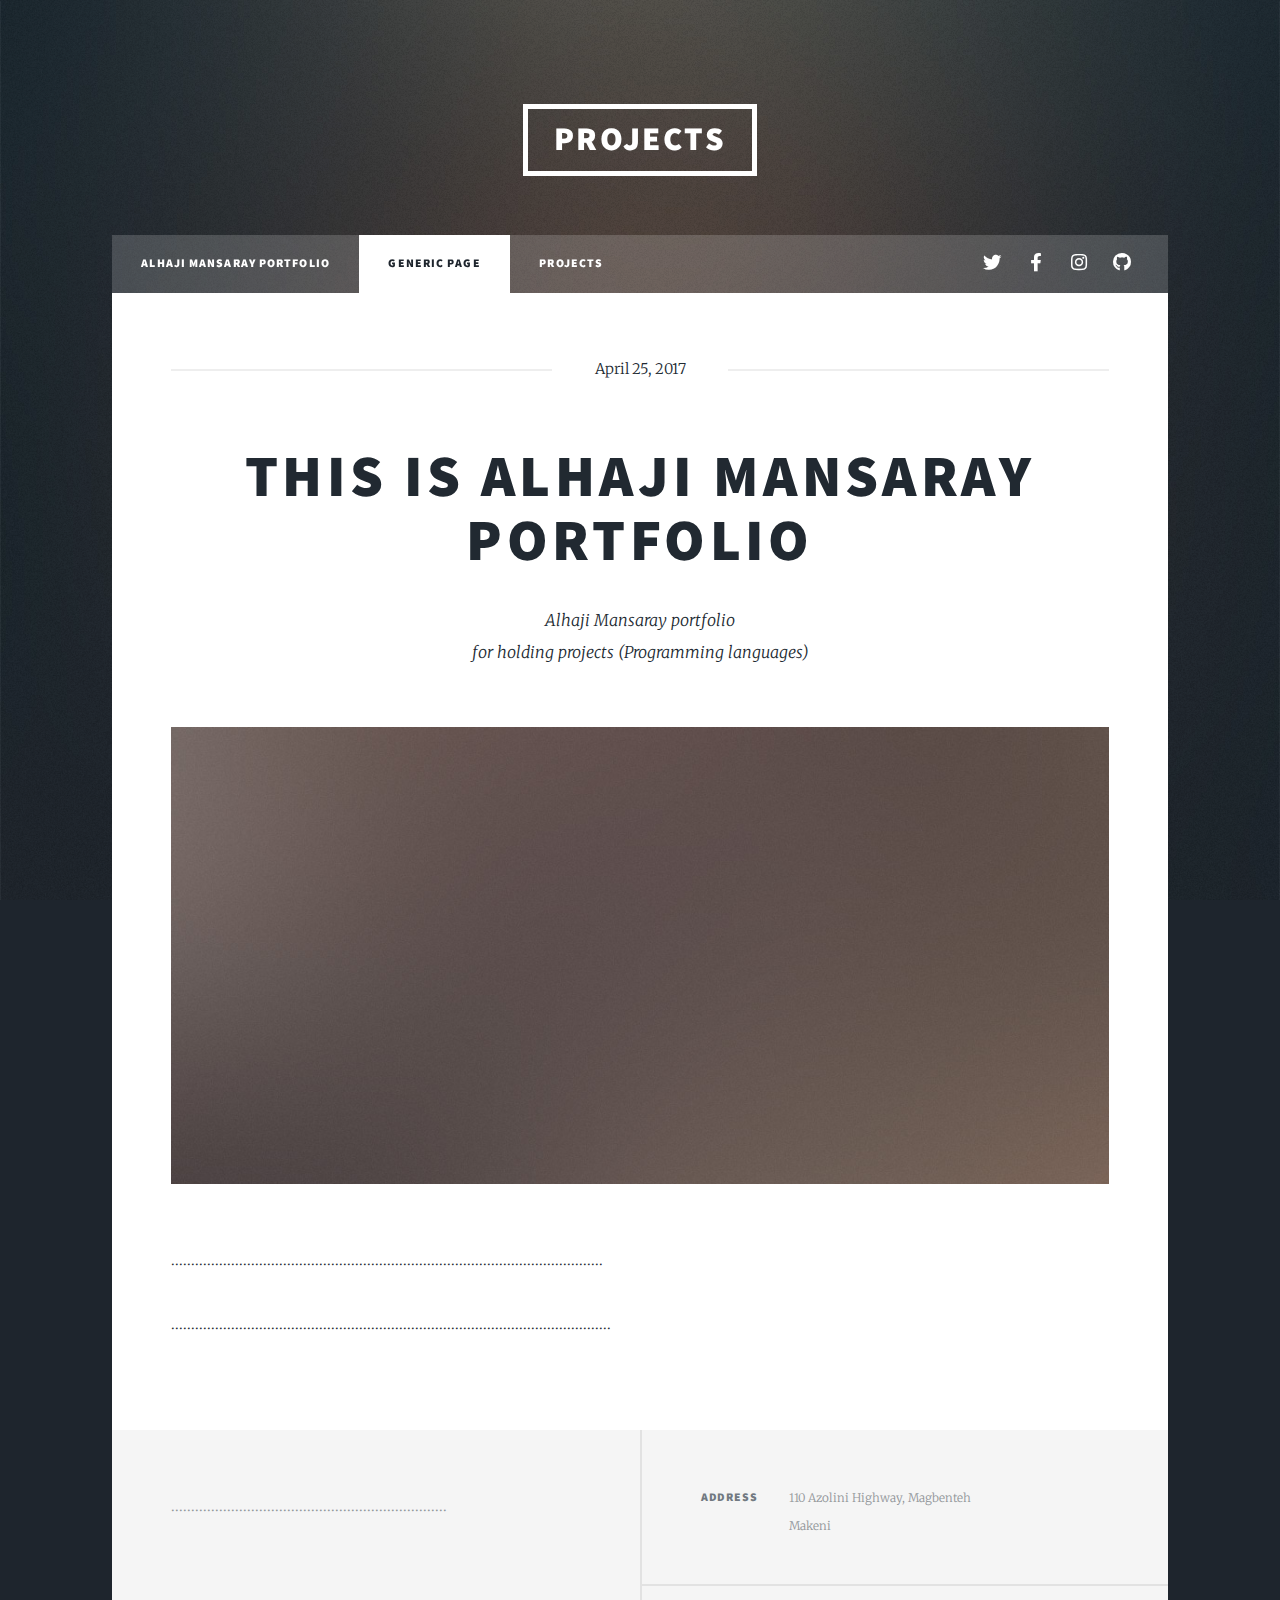
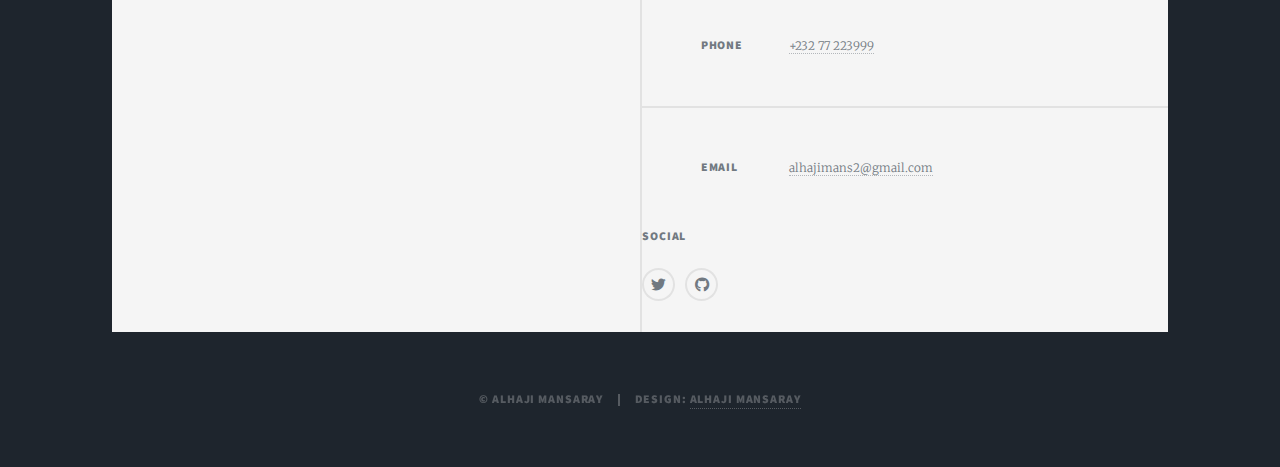
==== commit ba03eb36: "Second commit" ====
--- a/generic.html
+++ b/generic.html
@@ -6,7 +6,8 @@
 -->
 <html>
 	<head>
-		<title>Generic Page - Massively by HTML5 UP</title>
+		<title>Generic Page - Alhaji Mansaray</title>
+		<html lang="en"/>
 		<meta charset="utf-8" />
 		<meta name="viewport" content="width=device-width, initial-scale=1, user-scalable=no" />
 		<link rel="stylesheet" href="assets/css/main.css" />
@@ -19,15 +20,15 @@
 
 				<!-- Header -->
 					<header id="header">
-						<a href="index.html" class="logo">Massively</a>
+						<a href="index.html" class="logo">Projects</a>
 					</header>
 
 				<!-- Nav -->
 					<nav id="nav">
 						<ul class="links">
-							<li><a href="index.html">This is Massively</a></li>
+							<li><a href="index.html">Alhaji Mansaray Portfolio</a></li>
 							<li class="active"><a href="generic.html">Generic Page</a></li>
-							<li><a href="elements.html">Elements Reference</a></li>
+							<li><a href="index.html">Projects</a></li>
 						</ul>
 						<ul class="icons">
 							<li><a href="#" class="icon brands fa-twitter"><span class="label">Twitter</span></a></li>
@@ -44,15 +45,14 @@
 							<section class="post">
 								<header class="major">
 									<span class="date">April 25, 2017</span>
-									<h1>This is a<br />
-									Generic Page</h1>
-									<p>Aenean ornare velit lacus varius enim ullamcorper proin aliquam<br />
-									facilisis ante sed etiam magna interdum congue. Lorem ipsum dolor<br />
-									amet nullam sed etiam veroeros.</p>
+									<h1>This is Alhaji Mansaray<br />
+									Portfolio</h1>
+									<p> Alhaji Mansaray portfolio<br />
+									for holding projects (Programming languages)</p>
 								</header>
 								<div class="image main"><img src="images/pic01.jpg" alt="" /></div>
-								<p>Donec eget ex magna. Interdum et malesuada fames ac ante ipsum primis in faucibus. Pellentesque venenatis dolor imperdiet dolor mattis sagittis. Praesent rutrum sem diam, vitae egestas enim auctor sit amet. Pellentesque leo mauris, consectetur id ipsum sit amet, fergiat. Pellentesque in mi eu massa lacinia malesuada et a elit. Donec urna ex, lacinia in purus ac, pretium pulvinar mauris. Nunc lorem mauris, fringilla in aliquam at, euismod in lectus. Pellentesque habitant morbi tristique senectus et netus et malesuada fames ac turpis egestas. Curabitur sapien risus, commodo eget turpis at, elementum convallis enim turpis, lorem ipsum dolor sit amet nullam.</p>
-								<p>Lorem ipsum dolor sit amet, consectetur adipiscing elit. Duis dapibus rutrum facilisis. Class aptent taciti sociosqu ad litora torquent per conubia nostra, per inceptos himenaeos. Etiam tristique libero eu nibh porttitor fermentum. Nullam venenatis erat id vehicula viverra. Nunc ultrices eros ut ultricies condimentum. Mauris risus lacus, blandit sit amet venenatis non, bibendum vitae dolor. Nunc lorem mauris, fringilla in aliquam at, euismod in lectus. Pellentesque habitant morbi tristique senectus et netus et malesuada fames ac turpis egestas. In non lorem sit amet elit placerat maximus. Pellentesque aliquam maximus risus. Donec eget ex magna. Interdum et malesuada fames ac ante ipsum primis in faucibus. Pellentesque venenatis dolor imperdiet dolor mattis sagittis. Praesent rutrum sem diam, vitae egestas enim auctor sit amet. Pellentesque leo mauris, consectetur id ipsum.</p>
+								<p>............................................................................................................</p>
+								<p>..............................................................................................................</p>
 							</section>
 
 					</div>
@@ -60,55 +60,39 @@
 				<!-- Footer -->
 					<footer id="footer">
 						<section>
-							<form method="post" action="#">
-								<div class="fields">
-									<div class="field">
-										<label for="name">Name</label>
-										<input type="text" name="name" id="name" />
-									</div>
-									<div class="field">
-										<label for="email">Email</label>
-										<input type="text" name="email" id="email" />
-									</div>
-									<div class="field">
-										<label for="message">Message</label>
-										<textarea name="message" id="message" rows="3"></textarea>
-									</div>
-								</div>
-								<ul class="actions">
-									<li><input type="submit" value="Send Message" /></li>
-								</ul>
-							</form>
+				 .....................................................................
 						</section>
 						<section class="split contact">
 							<section class="alt">
 								<h3>Address</h3>
-								<p>1234 Somewhere Road #87257<br />
-								Nashville, TN 00000-0000</p>
+								<p>110 Azolini Highway, Magbenteh<br />
+									Makeni</p>
 							</section>
 							<section>
 								<h3>Phone</h3>
-								<p><a href="#">(000) 000-0000</a></p>
+								<p><a href="#">+232 77 223999</a></p>
 							</section>
 							<section>
 								<h3>Email</h3>
-								<p><a href="#">info@untitled.tld</a></p>
+								<p><a href="#">alhajimans2@gmail.com</a></p>
 							</section>
-							<section>
+
+
 								<h3>Social</h3>
 								<ul class="icons alt">
-									<li><a href="#" class="icon brands alt fa-twitter"><span class="label">Twitter</span></a></li>
-									<li><a href="#" class="icon brands alt fa-facebook-f"><span class="label">Facebook</span></a></li>
-									<li><a href="#" class="icon brands alt fa-instagram"><span class="label">Instagram</span></a></li>
-									<li><a href="#" class="icon brands alt fa-github"><span class="label">GitHub</span></a></li>
+									<li><a href="https://twitter.com/AlhajiM18150245" class="icon brands alt fa-twitter"><span class="label">Twitter</span></a></li>
+									<!-- <li><a href="#" class="icon brands alt fa-facebook-f"><span class="label">Facebook</span></a></li>
+									<li><a href="#" class="icon brands alt fa-instagram"><span class="label">Instagram</span></a></li> -->
+									<li><a href="https://github.com/alhajimansaray" class="icon brands alt fa-github"><span class="label">GitHub</span></a></li>
 								</ul>
 							</section>
 						</section>
+
 					</footer>
 
 				<!-- Copyright -->
 					<div id="copyright">
-						<ul><li>&copy; Untitled</li><li>Design: <a href="https://html5up.net">HTML5 UP</a></li></ul>
+						<ul><li>&copy; Alhaji Mansaray</li><li>Design: <a href="#">Alhaji Mansaray</a></li></ul>
 					</div>
 
 			</div>
